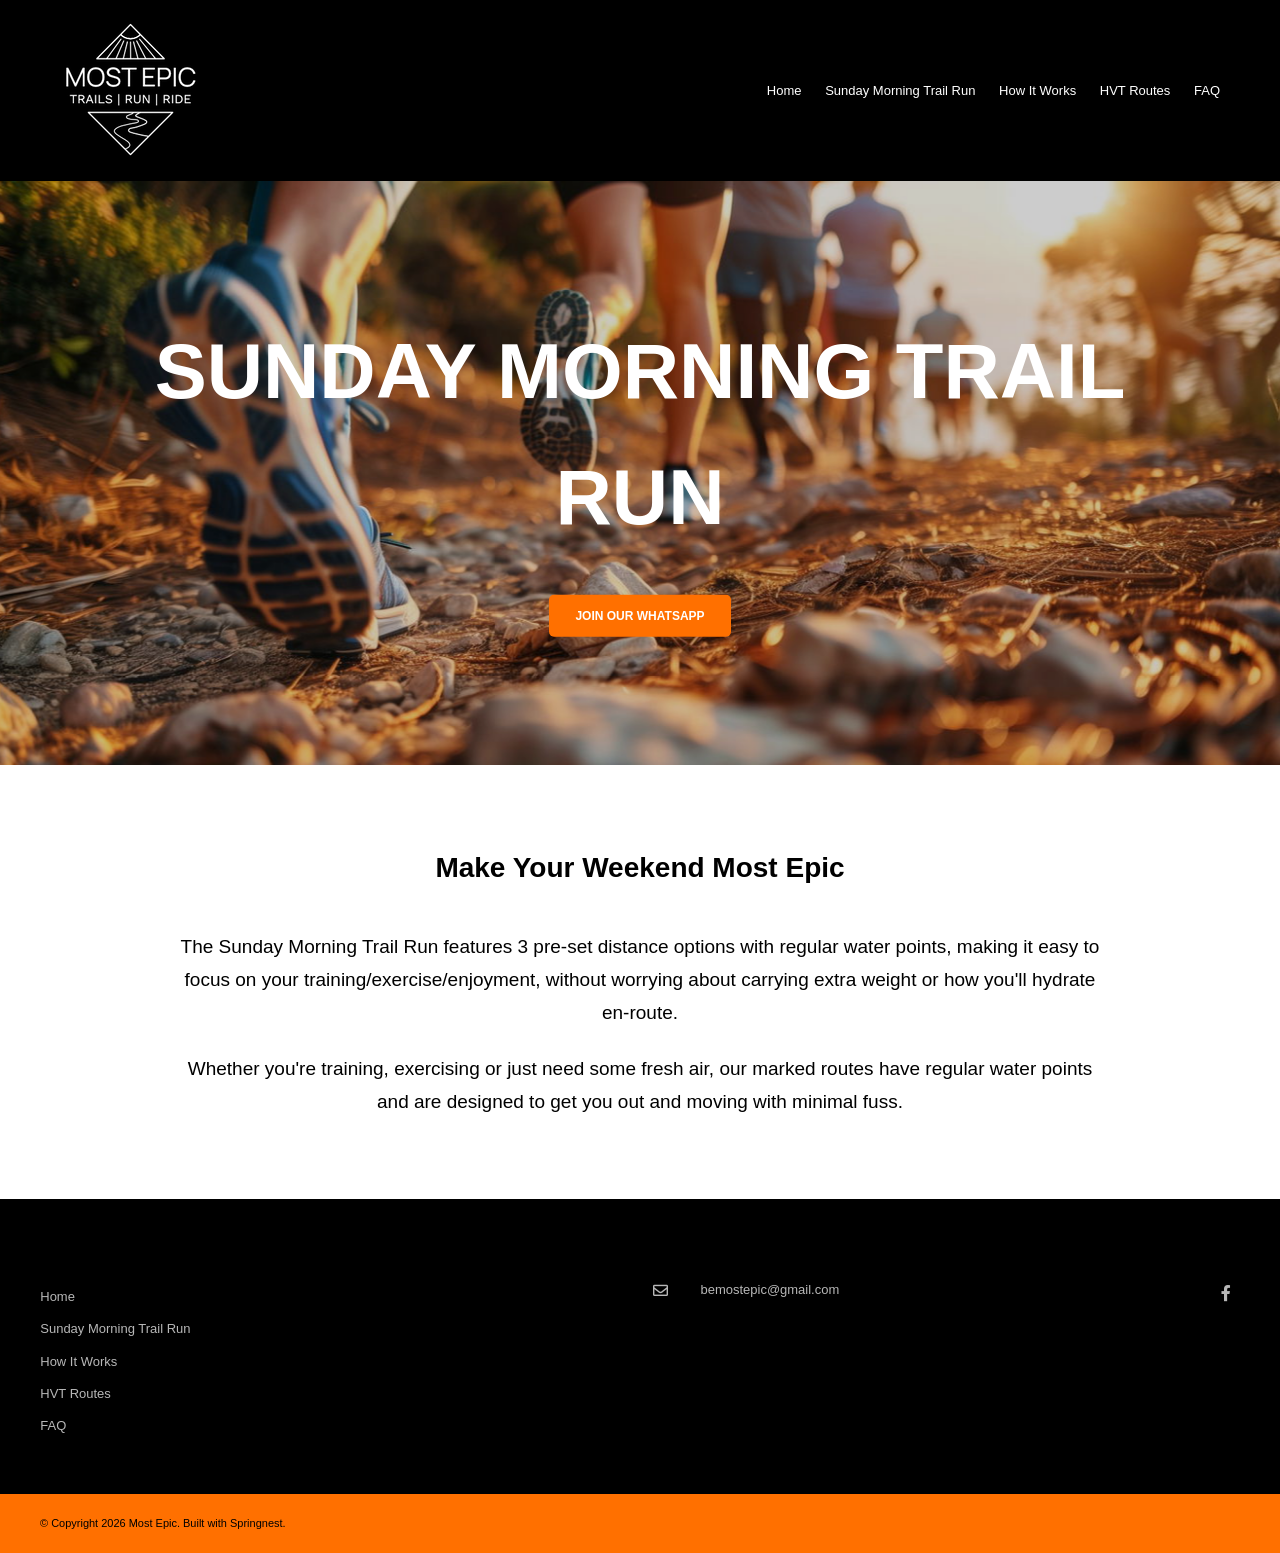
==== index.html @ 0f76d33a "Add files via upload" ====
<!DOCTYPE html>

<html class="no-js" lang="en">
<head>
<meta charset="utf-8"/>
<script>document.documentElement.className=document.documentElement.className.replace(/\bno-js\b/,'js');;</script>
<script>window.snQ=window.snQ||[];window.snReady=window.snReady||function(f){window.snQ.push(f);};(function(){var drained=false;function runOne(f){try{f(window.jQuery);}catch(e){if(window.console&&window.console.error){window.console.error(e);}}}
function drain(){if(drained||!window.jQuery){return;}
drained=true;window.snReady=runOne;var q=window.snQ;window.snQ=[];for(var i=0;i<q.length;i++){runOne(q[i]);}}
if(document.readyState==='loading'){document.addEventListener('DOMContentLoaded',drain);}else{drain();}
window.addEventListener('load',drain);})();;</script>
<link href="assets/mostepic.springnest.com/media/img/1kn/v3_logo_only_1000x1000761a430.png" rel="icon"/>
<style type="text/css">@font-face {font-family:'Montserrat';font-style:normal;font-weight:400;src:url(assets/mostepic.springnest.com/cf-fonts/s/montserrat/5.2.8/vietnamese/400/normal.woff2);unicode-range:U+0102-0103,U+0110-0111,U+0128-0129,U+0168-0169,U+01A0-01A1,U+01AF-01B0,U+0300-0301,U+0303-0304,U+0308-0309,U+0323,U+0329,U+1EA0-1EF9,U+20AB;font-display:swap;}@font-face {font-family:'Montserrat';font-style:normal;font-weight:400;src:url(assets/mostepic.springnest.com/cf-fonts/s/montserrat/5.2.8/latin/400/normal.woff2);unicode-range:U+0000-00FF,U+0131,U+0152-0153,U+02BB-02BC,U+02C6,U+02DA,U+02DC,U+0304,U+0308,U+0329,U+2000-206F,U+20AC,U+2122,U+2191,U+2193,U+2212,U+2215,U+FEFF,U+FFFD;font-display:swap;}@font-face {font-family:'Montserrat';font-style:normal;font-weight:400;src:url(assets/mostepic.springnest.com/cf-fonts/s/montserrat/5.2.8/cyrillic/400/normal.woff2);unicode-range:U+0301,U+0400-045F,U+0490-0491,U+04B0-04B1,U+2116;font-display:swap;}@font-face {font-family:'Montserrat';font-style:normal;font-weight:400;src:url(assets/mostepic.springnest.com/cf-fonts/s/montserrat/5.2.8/latin-ext/400/normal.woff2);unicode-range:U+0100-02BA,U+02BD-02C5,U+02C7-02CC,U+02CE-02D7,U+02DD-02FF,U+0304,U+0308,U+0329,U+1D00-1DBF,U+1E00-1E9F,U+1EF2-1EFF,U+2020,U+20A0-20AB,U+20AD-20C0,U+2113,U+2C60-2C7F,U+A720-A7FF;font-display:swap;}@font-face {font-family:'Montserrat';font-style:normal;font-weight:400;src:url(assets/mostepic.springnest.com/cf-fonts/s/montserrat/5.2.8/cyrillic-ext/400/normal.woff2);unicode-range:U+0460-052F,U+1C80-1C8A,U+20B4,U+2DE0-2DFF,U+A640-A69F,U+FE2E-FE2F;font-display:swap;}@font-face {font-family:'Oswald';font-style:normal;font-weight:700;src:url(assets/mostepic.springnest.com/cf-fonts/s/oswald/5.2.8/cyrillic/700/normal.woff2);unicode-range:U+0301,U+0400-045F,U+0490-0491,U+04B0-04B1,U+2116;font-display:swap;}@font-face {font-family:'Oswald';font-style:normal;font-weight:700;src:url(assets/mostepic.springnest.com/cf-fonts/s/oswald/5.2.8/latin-ext/700/normal.woff2);unicode-range:U+0100-02BA,U+02BD-02C5,U+02C7-02CC,U+02CE-02D7,U+02DD-02FF,U+0304,U+0308,U+0329,U+1D00-1DBF,U+1E00-1E9F,U+1EF2-1EFF,U+2020,U+20A0-20AB,U+20AD-20C0,U+2113,U+2C60-2C7F,U+A720-A7FF;font-display:swap;}@font-face {font-family:'Oswald';font-style:normal;font-weight:700;src:url(assets/mostepic.springnest.com/cf-fonts/s/oswald/5.2.8/cyrillic-ext/700/normal.woff2);unicode-range:U+0460-052F,U+1C80-1C8A,U+20B4,U+2DE0-2DFF,U+A640-A69F,U+FE2E-FE2F;font-display:swap;}@font-face {font-family:'Oswald';font-style:normal;font-weight:700;src:url(assets/mostepic.springnest.com/cf-fonts/s/oswald/5.2.8/latin/700/normal.woff2);unicode-range:U+0000-00FF,U+0131,U+0152-0153,U+02BB-02BC,U+02C6,U+02DA,U+02DC,U+0304,U+0308,U+0329,U+2000-206F,U+20AC,U+2122,U+2191,U+2193,U+2212,U+2215,U+FEFF,U+FFFD;font-display:swap;}@font-face {font-family:'Oswald';font-style:normal;font-weight:700;src:url(assets/mostepic.springnest.com/cf-fonts/s/oswald/5.2.8/vietnamese/700/normal.woff2);unicode-range:U+0102-0103,U+0110-0111,U+0128-0129,U+0168-0169,U+01A0-01A1,U+01AF-01B0,U+0300-0301,U+0303-0304,U+0308-0309,U+0323,U+0329,U+1EA0-1EF9,U+20AB;font-display:swap;}@font-face {font-family:'Roboto';font-style:normal;font-weight:700;src:url(assets/mostepic.springnest.com/cf-fonts/s/roboto/5.2.10/symbols/700/normal.woff2);unicode-range:U+0001-000C,U+000E-001F,U+007F-009F,U+20DD-20E0,U+20E2-20E4,U+2150-218F,U+2190,U+2192,U+2194-2199,U+21AF,U+21E6-21F0,U+21F3,U+2218-2219,U+2299,U+22C4-22C6,U+2300-243F,U+2440-244A,U+2460-24FF,U+25A0-27BF,U+2800-28FF,U+2921-2922,U+2981,U+29BF,U+29EB,U+2B00-2BFF,U+4DC0-4DFF,U+FFF9-FFFB,U+10140-1018E,U+10190-1019C,U+101A0,U+101D0-101FD,U+102E0-102FB,U+10E60-10E7E,U+1D2C0-1D2D3,U+1D2E0-1D37F,U+1F000-1F0FF,U+1F100-1F1AD,U+1F1E6-1F1FF,U+1F30D-1F30F,U+1F315,U+1F31C,U+1F31E,U+1F320-1F32C,U+1F336,U+1F378,U+1F37D,U+1F382,U+1F393-1F39F,U+1F3A7-1F3A8,U+1F3AC-1F3AF,U+1F3C2,U+1F3C4-1F3C6,U+1F3CA-1F3CE,U+1F3D4-1F3E0,U+1F3ED,U+1F3F1-1F3F3,U+1F3F5-1F3F7,U+1F408,U+1F415,U+1F41F,U+1F426,U+1F43F,U+1F441-1F442,U+1F444,U+1F446-1F449,U+1F44C-1F44E,U+1F453,U+1F46A,U+1F47D,U+1F4A3,U+1F4B0,U+1F4B3,U+1F4B9,U+1F4BB,U+1F4BF,U+1F4C8-1F4CB,U+1F4D6,U+1F4DA,U+1F4DF,U+1F4E3-1F4E6,U+1F4EA-1F4ED,U+1F4F7,U+1F4F9-1F4FB,U+1F4FD-1F4FE,U+1F503,U+1F507-1F50B,U+1F50D,U+1F512-1F513,U+1F53E-1F54A,U+1F54F-1F5FA,U+1F610,U+1F650-1F67F,U+1F687,U+1F68D,U+1F691,U+1F694,U+1F698,U+1F6AD,U+1F6B2,U+1F6B9-1F6BA,U+1F6BC,U+1F6C6-1F6CF,U+1F6D3-1F6D7,U+1F6E0-1F6EA,U+1F6F0-1F6F3,U+1F6F7-1F6FC,U+1F700-1F7FF,U+1F800-1F80B,U+1F810-1F847,U+1F850-1F859,U+1F860-1F887,U+1F890-1F8AD,U+1F8B0-1F8BB,U+1F8C0-1F8C1,U+1F900-1F90B,U+1F93B,U+1F946,U+1F984,U+1F996,U+1F9E9,U+1FA00-1FA6F,U+1FA70-1FA7C,U+1FA80-1FA89,U+1FA8F-1FAC6,U+1FACE-1FADC,U+1FADF-1FAE9,U+1FAF0-1FAF8,U+1FB00-1FBFF;font-display:swap;}@font-face {font-family:'Roboto';font-style:normal;font-weight:700;src:url(assets/mostepic.springnest.com/cf-fonts/s/roboto/5.2.10/math/700/normal.woff2);unicode-range:U+0302-0303,U+0305,U+0307-0308,U+0310,U+0312,U+0315,U+031A,U+0326-0327,U+032C,U+032F-0330,U+0332-0333,U+0338,U+033A,U+0346,U+034D,U+0391-03A1,U+03A3-03A9,U+03B1-03C9,U+03D1,U+03D5-03D6,U+03F0-03F1,U+03F4-03F5,U+2016-2017,U+2034-2038,U+203C,U+2040,U+2043,U+2047,U+2050,U+2057,U+205F,U+2070-2071,U+2074-208E,U+2090-209C,U+20D0-20DC,U+20E1,U+20E5-20EF,U+2100-2112,U+2114-2115,U+2117-2121,U+2123-214F,U+2190,U+2192,U+2194-21AE,U+21B0-21E5,U+21F1-21F2,U+21F4-2211,U+2213-2214,U+2216-22FF,U+2308-230B,U+2310,U+2319,U+231C-2321,U+2336-237A,U+237C,U+2395,U+239B-23B7,U+23D0,U+23DC-23E1,U+2474-2475,U+25AF,U+25B3,U+25B7,U+25BD,U+25C1,U+25CA,U+25CC,U+25FB,U+266D-266F,U+27C0-27FF,U+2900-2AFF,U+2B0E-2B11,U+2B30-2B4C,U+2BFE,U+3030,U+FF5B,U+FF5D,U+1D400-1D7FF,U+1EE00-1EEFF;font-display:swap;}@font-face {font-family:'Roboto';font-style:normal;font-weight:700;src:url(assets/mostepic.springnest.com/cf-fonts/s/roboto/5.2.10/cyrillic-ext/700/normal.woff2);unicode-range:U+0460-052F,U+1C80-1C8A,U+20B4,U+2DE0-2DFF,U+A640-A69F,U+FE2E-FE2F;font-display:swap;}@font-face {font-family:'Roboto';font-style:normal;font-weight:700;src:url(assets/mostepic.springnest.com/cf-fonts/s/roboto/5.2.10/latin/700/normal.woff2);unicode-range:U+0000-00FF,U+0131,U+0152-0153,U+02BB-02BC,U+02C6,U+02DA,U+02DC,U+0304,U+0308,U+0329,U+2000-206F,U+20AC,U+2122,U+2191,U+2193,U+2212,U+2215,U+FEFF,U+FFFD;font-display:swap;}@font-face {font-family:'Roboto';font-style:normal;font-weight:700;src:url(assets/mostepic.springnest.com/cf-fonts/s/roboto/5.2.10/cyrillic/700/normal.woff2);unicode-range:U+0301,U+0400-045F,U+0490-0491,U+04B0-04B1,U+2116;font-display:swap;}@font-face {font-family:'Roboto';font-style:normal;font-weight:700;src:url(assets/mostepic.springnest.com/cf-fonts/s/roboto/5.2.10/greek/700/normal.woff2);unicode-range:U+0370-0377,U+037A-037F,U+0384-038A,U+038C,U+038E-03A1,U+03A3-03FF;font-display:swap;}@font-face {font-family:'Roboto';font-style:normal;font-weight:700;src:url(assets/mostepic.springnest.com/cf-fonts/s/roboto/5.2.10/greek-ext/700/normal.woff2);unicode-range:U+1F00-1FFF;font-display:swap;}@font-face {font-family:'Roboto';font-style:normal;font-weight:700;src:url(assets/mostepic.springnest.com/cf-fonts/s/roboto/5.2.10/latin-ext/700/normal.woff2);unicode-range:U+0100-02BA,U+02BD-02C5,U+02C7-02CC,U+02CE-02D7,U+02DD-02FF,U+0304,U+0308,U+0329,U+1D00-1DBF,U+1E00-1E9F,U+1EF2-1EFF,U+2020,U+20A0-20AB,U+20AD-20C0,U+2113,U+2C60-2C7F,U+A720-A7FF;font-display:swap;}@font-face {font-family:'Roboto';font-style:normal;font-weight:700;src:url(assets/mostepic.springnest.com/cf-fonts/s/roboto/5.2.10/vietnamese/700/normal.woff2);unicode-range:U+0102-0103,U+0110-0111,U+0128-0129,U+0168-0169,U+01A0-01A1,U+01AF-01B0,U+0300-0301,U+0303-0304,U+0308-0309,U+0323,U+0329,U+1EA0-1EF9,U+20AB;font-display:swap;}@font-face {font-family:'Roboto';font-style:normal;font-weight:400;src:url(assets/mostepic.springnest.com/cf-fonts/s/roboto/5.2.10/vietnamese/400/normal.woff2);unicode-range:U+0102-0103,U+0110-0111,U+0128-0129,U+0168-0169,U+01A0-01A1,U+01AF-01B0,U+0300-0301,U+0303-0304,U+0308-0309,U+0323,U+0329,U+1EA0-1EF9,U+20AB;font-display:swap;}@font-face {font-family:'Roboto';font-style:normal;font-weight:400;src:url(assets/mostepic.springnest.com/cf-fonts/s/roboto/5.2.10/cyrillic/400/normal.woff2);unicode-range:U+0301,U+0400-045F,U+0490-0491,U+04B0-04B1,U+2116;font-display:swap;}@font-face {font-family:'Roboto';font-style:normal;font-weight:400;src:url(assets/mostepic.springnest.com/cf-fonts/s/roboto/5.2.10/latin/400/normal.woff2);unicode-range:U+0000-00FF,U+0131,U+0152-0153,U+02BB-02BC,U+02C6,U+02DA,U+02DC,U+0304,U+0308,U+0329,U+2000-206F,U+20AC,U+2122,U+2191,U+2193,U+2212,U+2215,U+FEFF,U+FFFD;font-display:swap;}@font-face {font-family:'Roboto';font-style:normal;font-weight:400;src:url(assets/mostepic.springnest.com/cf-fonts/s/roboto/5.2.10/greek/400/normal.woff2);unicode-range:U+0370-0377,U+037A-037F,U+0384-038A,U+038C,U+038E-03A1,U+03A3-03FF;font-display:swap;}@font-face {font-family:'Roboto';font-style:normal;font-weight:400;src:url(assets/mostepic.springnest.com/cf-fonts/s/roboto/5.2.10/cyrillic-ext/400/normal.woff2);unicode-range:U+0460-052F,U+1C80-1C8A,U+20B4,U+2DE0-2DFF,U+A640-A69F,U+FE2E-FE2F;font-display:swap;}@font-face {font-family:'Roboto';font-style:normal;font-weight:400;src:url(assets/mostepic.springnest.com/cf-fonts/s/roboto/5.2.10/math/400/normal.woff2);unicode-range:U+0302-0303,U+0305,U+0307-0308,U+0310,U+0312,U+0315,U+031A,U+0326-0327,U+032C,U+032F-0330,U+0332-0333,U+0338,U+033A,U+0346,U+034D,U+0391-03A1,U+03A3-03A9,U+03B1-03C9,U+03D1,U+03D5-03D6,U+03F0-03F1,U+03F4-03F5,U+2016-2017,U+2034-2038,U+203C,U+2040,U+2043,U+2047,U+2050,U+2057,U+205F,U+2070-2071,U+2074-208E,U+2090-209C,U+20D0-20DC,U+20E1,U+20E5-20EF,U+2100-2112,U+2114-2115,U+2117-2121,U+2123-214F,U+2190,U+2192,U+2194-21AE,U+21B0-21E5,U+21F1-21F2,U+21F4-2211,U+2213-2214,U+2216-22FF,U+2308-230B,U+2310,U+2319,U+231C-2321,U+2336-237A,U+237C,U+2395,U+239B-23B7,U+23D0,U+23DC-23E1,U+2474-2475,U+25AF,U+25B3,U+25B7,U+25BD,U+25C1,U+25CA,U+25CC,U+25FB,U+266D-266F,U+27C0-27FF,U+2900-2AFF,U+2B0E-2B11,U+2B30-2B4C,U+2BFE,U+3030,U+FF5B,U+FF5D,U+1D400-1D7FF,U+1EE00-1EEFF;font-display:swap;}@font-face {font-family:'Roboto';font-style:normal;font-weight:400;src:url(assets/mostepic.springnest.com/cf-fonts/s/roboto/5.2.10/greek-ext/400/normal.woff2);unicode-range:U+1F00-1FFF;font-display:swap;}@font-face {font-family:'Roboto';font-style:normal;font-weight:400;src:url(assets/mostepic.springnest.com/cf-fonts/s/roboto/5.2.10/symbols/400/normal.woff2);unicode-range:U+0001-000C,U+000E-001F,U+007F-009F,U+20DD-20E0,U+20E2-20E4,U+2150-218F,U+2190,U+2192,U+2194-2199,U+21AF,U+21E6-21F0,U+21F3,U+2218-2219,U+2299,U+22C4-22C6,U+2300-243F,U+2440-244A,U+2460-24FF,U+25A0-27BF,U+2800-28FF,U+2921-2922,U+2981,U+29BF,U+29EB,U+2B00-2BFF,U+4DC0-4DFF,U+FFF9-FFFB,U+10140-1018E,U+10190-1019C,U+101A0,U+101D0-101FD,U+102E0-102FB,U+10E60-10E7E,U+1D2C0-1D2D3,U+1D2E0-1D37F,U+1F000-1F0FF,U+1F100-1F1AD,U+1F1E6-1F1FF,U+1F30D-1F30F,U+1F315,U+1F31C,U+1F31E,U+1F320-1F32C,U+1F336,U+1F378,U+1F37D,U+1F382,U+1F393-1F39F,U+1F3A7-1F3A8,U+1F3AC-1F3AF,U+1F3C2,U+1F3C4-1F3C6,U+1F3CA-1F3CE,U+1F3D4-1F3E0,U+1F3ED,U+1F3F1-1F3F3,U+1F3F5-1F3F7,U+1F408,U+1F415,U+1F41F,U+1F426,U+1F43F,U+1F441-1F442,U+1F444,U+1F446-1F449,U+1F44C-1F44E,U+1F453,U+1F46A,U+1F47D,U+1F4A3,U+1F4B0,U+1F4B3,U+1F4B9,U+1F4BB,U+1F4BF,U+1F4C8-1F4CB,U+1F4D6,U+1F4DA,U+1F4DF,U+1F4E3-1F4E6,U+1F4EA-1F4ED,U+1F4F7,U+1F4F9-1F4FB,U+1F4FD-1F4FE,U+1F503,U+1F507-1F50B,U+1F50D,U+1F512-1F513,U+1F53E-1F54A,U+1F54F-1F5FA,U+1F610,U+1F650-1F67F,U+1F687,U+1F68D,U+1F691,U+1F694,U+1F698,U+1F6AD,U+1F6B2,U+1F6B9-1F6BA,U+1F6BC,U+1F6C6-1F6CF,U+1F6D3-1F6D7,U+1F6E0-1F6EA,U+1F6F0-1F6F3,U+1F6F7-1F6FC,U+1F700-1F7FF,U+1F800-1F80B,U+1F810-1F847,U+1F850-1F859,U+1F860-1F887,U+1F890-1F8AD,U+1F8B0-1F8BB,U+1F8C0-1F8C1,U+1F900-1F90B,U+1F93B,U+1F946,U+1F984,U+1F996,U+1F9E9,U+1FA00-1FA6F,U+1FA70-1FA7C,U+1FA80-1FA89,U+1FA8F-1FAC6,U+1FACE-1FADC,U+1FADF-1FAE9,U+1FAF0-1FAF8,U+1FB00-1FBFF;font-display:swap;}@font-face {font-family:'Roboto';font-style:normal;font-weight:400;src:url(assets/mostepic.springnest.com/cf-fonts/s/roboto/5.2.10/latin-ext/400/normal.woff2);unicode-range:U+0100-02BA,U+02BD-02C5,U+02C7-02CC,U+02CE-02D7,U+02DD-02FF,U+0304,U+0308,U+0329,U+1D00-1DBF,U+1E00-1E9F,U+1EF2-1EFF,U+2020,U+20A0-20AB,U+20AD-20C0,U+2113,U+2C60-2C7F,U+A720-A7FF;font-display:swap;}@font-face {font-family:'Roboto';font-style:normal;font-weight:500;src:url(assets/mostepic.springnest.com/cf-fonts/s/roboto/5.2.10/vietnamese/500/normal.woff2);unicode-range:U+0102-0103,U+0110-0111,U+0128-0129,U+0168-0169,U+01A0-01A1,U+01AF-01B0,U+0300-0301,U+0303-0304,U+0308-0309,U+0323,U+0329,U+1EA0-1EF9,U+20AB;font-display:swap;}@font-face {font-family:'Roboto';font-style:normal;font-weight:500;src:url(assets/mostepic.springnest.com/cf-fonts/s/roboto/5.2.10/cyrillic/500/normal.woff2);unicode-range:U+0301,U+0400-045F,U+0490-0491,U+04B0-04B1,U+2116;font-display:swap;}@font-face {font-family:'Roboto';font-style:normal;font-weight:500;src:url(assets/mostepic.springnest.com/cf-fonts/s/roboto/5.2.10/math/500/normal.woff2);unicode-range:U+0302-0303,U+0305,U+0307-0308,U+0310,U+0312,U+0315,U+031A,U+0326-0327,U+032C,U+032F-0330,U+0332-0333,U+0338,U+033A,U+0346,U+034D,U+0391-03A1,U+03A3-03A9,U+03B1-03C9,U+03D1,U+03D5-03D6,U+03F0-03F1,U+03F4-03F5,U+2016-2017,U+2034-2038,U+203C,U+2040,U+2043,U+2047,U+2050,U+2057,U+205F,U+2070-2071,U+2074-208E,U+2090-209C,U+20D0-20DC,U+20E1,U+20E5-20EF,U+2100-2112,U+2114-2115,U+2117-2121,U+2123-214F,U+2190,U+2192,U+2194-21AE,U+21B0-21E5,U+21F1-21F2,U+21F4-2211,U+2213-2214,U+2216-22FF,U+2308-230B,U+2310,U+2319,U+231C-2321,U+2336-237A,U+237C,U+2395,U+239B-23B7,U+23D0,U+23DC-23E1,U+2474-2475,U+25AF,U+25B3,U+25B7,U+25BD,U+25C1,U+25CA,U+25CC,U+25FB,U+266D-266F,U+27C0-27FF,U+2900-2AFF,U+2B0E-2B11,U+2B30-2B4C,U+2BFE,U+3030,U+FF5B,U+FF5D,U+1D400-1D7FF,U+1EE00-1EEFF;font-display:swap;}@font-face {font-family:'Roboto';font-style:normal;font-weight:500;src:url(assets/mostepic.springnest.com/cf-fonts/s/roboto/5.2.10/greek/500/normal.woff2);unicode-range:U+0370-0377,U+037A-037F,U+0384-038A,U+038C,U+038E-03A1,U+03A3-03FF;font-display:swap;}@font-face {font-family:'Roboto';font-style:normal;font-weight:500;src:url(assets/mostepic.springnest.com/cf-fonts/s/roboto/5.2.10/latin/500/normal.woff2);unicode-range:U+0000-00FF,U+0131,U+0152-0153,U+02BB-02BC,U+02C6,U+02DA,U+02DC,U+0304,U+0308,U+0329,U+2000-206F,U+20AC,U+2122,U+2191,U+2193,U+2212,U+2215,U+FEFF,U+FFFD;font-display:swap;}@font-face {font-family:'Roboto';font-style:normal;font-weight:500;src:url(assets/mostepic.springnest.com/cf-fonts/s/roboto/5.2.10/cyrillic-ext/500/normal.woff2);unicode-range:U+0460-052F,U+1C80-1C8A,U+20B4,U+2DE0-2DFF,U+A640-A69F,U+FE2E-FE2F;font-display:swap;}@font-face {font-family:'Roboto';font-style:normal;font-weight:500;src:url(assets/mostepic.springnest.com/cf-fonts/s/roboto/5.2.10/greek-ext/500/normal.woff2);unicode-range:U+1F00-1FFF;font-display:swap;}@font-face {font-family:'Roboto';font-style:normal;font-weight:500;src:url(assets/mostepic.springnest.com/cf-fonts/s/roboto/5.2.10/symbols/500/normal.woff2);unicode-range:U+0001-000C,U+000E-001F,U+007F-009F,U+20DD-20E0,U+20E2-20E4,U+2150-218F,U+2190,U+2192,U+2194-2199,U+21AF,U+21E6-21F0,U+21F3,U+2218-2219,U+2299,U+22C4-22C6,U+2300-243F,U+2440-244A,U+2460-24FF,U+25A0-27BF,U+2800-28FF,U+2921-2922,U+2981,U+29BF,U+29EB,U+2B00-2BFF,U+4DC0-4DFF,U+FFF9-FFFB,U+10140-1018E,U+10190-1019C,U+101A0,U+101D0-101FD,U+102E0-102FB,U+10E60-10E7E,U+1D2C0-1D2D3,U+1D2E0-1D37F,U+1F000-1F0FF,U+1F100-1F1AD,U+1F1E6-1F1FF,U+1F30D-1F30F,U+1F315,U+1F31C,U+1F31E,U+1F320-1F32C,U+1F336,U+1F378,U+1F37D,U+1F382,U+1F393-1F39F,U+1F3A7-1F3A8,U+1F3AC-1F3AF,U+1F3C2,U+1F3C4-1F3C6,U+1F3CA-1F3CE,U+1F3D4-1F3E0,U+1F3ED,U+1F3F1-1F3F3,U+1F3F5-1F3F7,U+1F408,U+1F415,U+1F41F,U+1F426,U+1F43F,U+1F441-1F442,U+1F444,U+1F446-1F449,U+1F44C-1F44E,U+1F453,U+1F46A,U+1F47D,U+1F4A3,U+1F4B0,U+1F4B3,U+1F4B9,U+1F4BB,U+1F4BF,U+1F4C8-1F4CB,U+1F4D6,U+1F4DA,U+1F4DF,U+1F4E3-1F4E6,U+1F4EA-1F4ED,U+1F4F7,U+1F4F9-1F4FB,U+1F4FD-1F4FE,U+1F503,U+1F507-1F50B,U+1F50D,U+1F512-1F513,U+1F53E-1F54A,U+1F54F-1F5FA,U+1F610,U+1F650-1F67F,U+1F687,U+1F68D,U+1F691,U+1F694,U+1F698,U+1F6AD,U+1F6B2,U+1F6B9-1F6BA,U+1F6BC,U+1F6C6-1F6CF,U+1F6D3-1F6D7,U+1F6E0-1F6EA,U+1F6F0-1F6F3,U+1F6F7-1F6FC,U+1F700-1F7FF,U+1F800-1F80B,U+1F810-1F847,U+1F850-1F859,U+1F860-1F887,U+1F890-1F8AD,U+1F8B0-1F8BB,U+1F8C0-1F8C1,U+1F900-1F90B,U+1F93B,U+1F946,U+1F984,U+1F996,U+1F9E9,U+1FA00-1FA6F,U+1FA70-1FA7C,U+1FA80-1FA89,U+1FA8F-1FAC6,U+1FACE-1FADC,U+1FADF-1FAE9,U+1FAF0-1FAF8,U+1FB00-1FBFF;font-display:swap;}@font-face {font-family:'Roboto';font-style:normal;font-weight:500;src:url(assets/mostepic.springnest.com/cf-fonts/s/roboto/5.2.10/latin-ext/500/normal.woff2);unicode-range:U+0100-02BA,U+02BD-02C5,U+02C7-02CC,U+02CE-02D7,U+02DD-02FF,U+0304,U+0308,U+0329,U+1D00-1DBF,U+1E00-1E9F,U+1EF2-1EFF,U+2020,U+20A0-20AB,U+20AD-20C0,U+2113,U+2C60-2C7F,U+A720-A7FF;font-display:swap;}@font-face {font-family:'Roboto';font-style:normal;font-weight:400;src:url(assets/mostepic.springnest.com/cf-fonts/s/roboto/5.2.10/cyrillic/400/normal.woff2);unicode-range:U+0301,U+0400-045F,U+0490-0491,U+04B0-04B1,U+2116;font-display:swap;}@font-face {font-family:'Roboto';font-style:normal;font-weight:400;src:url(assets/mostepic.springnest.com/cf-fonts/s/roboto/5.2.10/symbols/400/normal.woff2);unicode-range:U+0001-000C,U+000E-001F,U+007F-009F,U+20DD-20E0,U+20E2-20E4,U+2150-218F,U+2190,U+2192,U+2194-2199,U+21AF,U+21E6-21F0,U+21F3,U+2218-2219,U+2299,U+22C4-22C6,U+2300-243F,U+2440-244A,U+2460-24FF,U+25A0-27BF,U+2800-28FF,U+2921-2922,U+2981,U+29BF,U+29EB,U+2B00-2BFF,U+4DC0-4DFF,U+FFF9-FFFB,U+10140-1018E,U+10190-1019C,U+101A0,U+101D0-101FD,U+102E0-102FB,U+10E60-10E7E,U+1D2C0-1D2D3,U+1D2E0-1D37F,U+1F000-1F0FF,U+1F100-1F1AD,U+1F1E6-1F1FF,U+1F30D-1F30F,U+1F315,U+1F31C,U+1F31E,U+1F320-1F32C,U+1F336,U+1F378,U+1F37D,U+1F382,U+1F393-1F39F,U+1F3A7-1F3A8,U+1F3AC-1F3AF,U+1F3C2,U+1F3C4-1F3C6,U+1F3CA-1F3CE,U+1F3D4-1F3E0,U+1F3ED,U+1F3F1-1F3F3,U+1F3F5-1F3F7,U+1F408,U+1F415,U+1F41F,U+1F426,U+1F43F,U+1F441-1F442,U+1F444,U+1F446-1F449,U+1F44C-1F44E,U+1F453,U+1F46A,U+1F47D,U+1F4A3,U+1F4B0,U+1F4B3,U+1F4B9,U+1F4BB,U+1F4BF,U+1F4C8-1F4CB,U+1F4D6,U+1F4DA,U+1F4DF,U+1F4E3-1F4E6,U+1F4EA-1F4ED,U+1F4F7,U+1F4F9-1F4FB,U+1F4FD-1F4FE,U+1F503,U+1F507-1F50B,U+1F50D,U+1F512-1F513,U+1F53E-1F54A,U+1F54F-1F5FA,U+1F610,U+1F650-1F67F,U+1F687,U+1F68D,U+1F691,U+1F694,U+1F698,U+1F6AD,U+1F6B2,U+1F6B9-1F6BA,U+1F6BC,U+1F6C6-1F6CF,U+1F6D3-1F6D7,U+1F6E0-1F6EA,U+1F6F0-1F6F3,U+1F6F7-1F6FC,U+1F700-1F7FF,U+1F800-1F80B,U+1F810-1F847,U+1F850-1F859,U+1F860-1F887,U+1F890-1F8AD,U+1F8B0-1F8BB,U+1F8C0-1F8C1,U+1F900-1F90B,U+1F93B,U+1F946,U+1F984,U+1F996,U+1F9E9,U+1FA00-1FA6F,U+1FA70-1FA7C,U+1FA80-1FA89,U+1FA8F-1FAC6,U+1FACE-1FADC,U+1FADF-1FAE9,U+1FAF0-1FAF8,U+1FB00-1FBFF;font-display:swap;}@font-face {font-family:'Roboto';font-style:normal;font-weight:400;src:url(assets/mostepic.springnest.com/cf-fonts/s/roboto/5.2.10/cyrillic-ext/400/normal.woff2);unicode-range:U+0460-052F,U+1C80-1C8A,U+20B4,U+2DE0-2DFF,U+A640-A69F,U+FE2E-FE2F;font-display:swap;}@font-face {font-family:'Roboto';font-style:normal;font-weight:400;src:url(assets/mostepic.springnest.com/cf-fonts/s/roboto/5.2.10/greek/400/normal.woff2);unicode-range:U+0370-0377,U+037A-037F,U+0384-038A,U+038C,U+038E-03A1,U+03A3-03FF;font-display:swap;}@font-face {font-family:'Roboto';font-style:normal;font-weight:400;src:url(assets/mostepic.springnest.com/cf-fonts/s/roboto/5.2.10/greek-ext/400/normal.woff2);unicode-range:U+1F00-1FFF;font-display:swap;}@font-face {font-family:'Roboto';font-style:normal;font-weight:400;src:url(assets/mostepic.springnest.com/cf-fonts/s/roboto/5.2.10/vietnamese/400/normal.woff2);unicode-range:U+0102-0103,U+0110-0111,U+0128-0129,U+0168-0169,U+01A0-01A1,U+01AF-01B0,U+0300-0301,U+0303-0304,U+0308-0309,U+0323,U+0329,U+1EA0-1EF9,U+20AB;font-display:swap;}@font-face {font-family:'Roboto';font-style:normal;font-weight:400;src:url(assets/mostepic.springnest.com/cf-fonts/s/roboto/5.2.10/math/400/normal.woff2);unicode-range:U+0302-0303,U+0305,U+0307-0308,U+0310,U+0312,U+0315,U+031A,U+0326-0327,U+032C,U+032F-0330,U+0332-0333,U+0338,U+033A,U+0346,U+034D,U+0391-03A1,U+03A3-03A9,U+03B1-03C9,U+03D1,U+03D5-03D6,U+03F0-03F1,U+03F4-03F5,U+2016-2017,U+2034-2038,U+203C,U+2040,U+2043,U+2047,U+2050,U+2057,U+205F,U+2070-2071,U+2074-208E,U+2090-209C,U+20D0-20DC,U+20E1,U+20E5-20EF,U+2100-2112,U+2114-2115,U+2117-2121,U+2123-214F,U+2190,U+2192,U+2194-21AE,U+21B0-21E5,U+21F1-21F2,U+21F4-2211,U+2213-2214,U+2216-22FF,U+2308-230B,U+2310,U+2319,U+231C-2321,U+2336-237A,U+237C,U+2395,U+239B-23B7,U+23D0,U+23DC-23E1,U+2474-2475,U+25AF,U+25B3,U+25B7,U+25BD,U+25C1,U+25CA,U+25CC,U+25FB,U+266D-266F,U+27C0-27FF,U+2900-2AFF,U+2B0E-2B11,U+2B30-2B4C,U+2BFE,U+3030,U+FF5B,U+FF5D,U+1D400-1D7FF,U+1EE00-1EEFF;font-display:swap;}@font-face {font-family:'Roboto';font-style:normal;font-weight:400;src:url(assets/mostepic.springnest.com/cf-fonts/s/roboto/5.2.10/latin/400/normal.woff2);unicode-range:U+0000-00FF,U+0131,U+0152-0153,U+02BB-02BC,U+02C6,U+02DA,U+02DC,U+0304,U+0308,U+0329,U+2000-206F,U+20AC,U+2122,U+2191,U+2193,U+2212,U+2215,U+FEFF,U+FFFD;font-display:swap;}@font-face {font-family:'Roboto';font-style:normal;font-weight:400;src:url(assets/mostepic.springnest.com/cf-fonts/s/roboto/5.2.10/latin-ext/400/normal.woff2);unicode-range:U+0100-02BA,U+02BD-02C5,U+02C7-02CC,U+02CE-02D7,U+02DD-02FF,U+0304,U+0308,U+0329,U+1D00-1DBF,U+1E00-1E9F,U+1EF2-1EFF,U+2020,U+20A0-20AB,U+20AD-20C0,U+2113,U+2C60-2C7F,U+A720-A7FF;font-display:swap;}@font-face {font-family:'Roboto';font-style:italic;font-weight:400;src:url(assets/mostepic.springnest.com/cf-fonts/s/roboto/5.2.10/cyrillic/400/italic.woff2);unicode-range:U+0301,U+0400-045F,U+0490-0491,U+04B0-04B1,U+2116;font-display:swap;}@font-face {font-family:'Roboto';font-style:italic;font-weight:400;src:url(assets/mostepic.springnest.com/cf-fonts/s/roboto/5.2.10/symbols/400/italic.woff2);unicode-range:U+0001-000C,U+000E-001F,U+007F-009F,U+20DD-20E0,U+20E2-20E4,U+2150-218F,U+2190,U+2192,U+2194-2199,U+21AF,U+21E6-21F0,U+21F3,U+2218-2219,U+2299,U+22C4-22C6,U+2300-243F,U+2440-244A,U+2460-24FF,U+25A0-27BF,U+2800-28FF,U+2921-2922,U+2981,U+29BF,U+29EB,U+2B00-2BFF,U+4DC0-4DFF,U+FFF9-FFFB,U+10140-1018E,U+10190-1019C,U+101A0,U+101D0-101FD,U+102E0-102FB,U+10E60-10E7E,U+1D2C0-1D2D3,U+1D2E0-1D37F,U+1F000-1F0FF,U+1F100-1F1AD,U+1F1E6-1F1FF,U+1F30D-1F30F,U+1F315,U+1F31C,U+1F31E,U+1F320-1F32C,U+1F336,U+1F378,U+1F37D,U+1F382,U+1F393-1F39F,U+1F3A7-1F3A8,U+1F3AC-1F3AF,U+1F3C2,U+1F3C4-1F3C6,U+1F3CA-1F3CE,U+1F3D4-1F3E0,U+1F3ED,U+1F3F1-1F3F3,U+1F3F5-1F3F7,U+1F408,U+1F415,U+1F41F,U+1F426,U+1F43F,U+1F441-1F442,U+1F444,U+1F446-1F449,U+1F44C-1F44E,U+1F453,U+1F46A,U+1F47D,U+1F4A3,U+1F4B0,U+1F4B3,U+1F4B9,U+1F4BB,U+1F4BF,U+1F4C8-1F4CB,U+1F4D6,U+1F4DA,U+1F4DF,U+1F4E3-1F4E6,U+1F4EA-1F4ED,U+1F4F7,U+1F4F9-1F4FB,U+1F4FD-1F4FE,U+1F503,U+1F507-1F50B,U+1F50D,U+1F512-1F513,U+1F53E-1F54A,U+1F54F-1F5FA,U+1F610,U+1F650-1F67F,U+1F687,U+1F68D,U+1F691,U+1F694,U+1F698,U+1F6AD,U+1F6B2,U+1F6B9-1F6BA,U+1F6BC,U+1F6C6-1F6CF,U+1F6D3-1F6D7,U+1F6E0-1F6EA,U+1F6F0-1F6F3,U+1F6F7-1F6FC,U+1F700-1F7FF,U+1F800-1F80B,U+1F810-1F847,U+1F850-1F859,U+1F860-1F887,U+1F890-1F8AD,U+1F8B0-1F8BB,U+1F8C0-1F8C1,U+1F900-1F90B,U+1F93B,U+1F946,U+1F984,U+1F996,U+1F9E9,U+1FA00-1FA6F,U+1FA70-1FA7C,U+1FA80-1FA89,U+1FA8F-1FAC6,U+1FACE-1FADC,U+1FADF-1FAE9,U+1FAF0-1FAF8,U+1FB00-1FBFF;font-display:swap;}@font-face {font-family:'Roboto';font-style:italic;font-weight:400;src:url(assets/mostepic.springnest.com/cf-fonts/s/roboto/5.2.10/greek/400/italic.woff2);unicode-range:U+0370-0377,U+037A-037F,U+0384-038A,U+038C,U+038E-03A1,U+03A3-03FF;font-display:swap;}@font-face {font-family:'Roboto';font-style:italic;font-weight:400;src:url(assets/mostepic.springnest.com/cf-fonts/s/roboto/5.2.10/latin-ext/400/italic.woff2);unicode-range:U+0100-02BA,U+02BD-02C5,U+02C7-02CC,U+02CE-02D7,U+02DD-02FF,U+0304,U+0308,U+0329,U+1D00-1DBF,U+1E00-1E9F,U+1EF2-1EFF,U+2020,U+20A0-20AB,U+20AD-20C0,U+2113,U+2C60-2C7F,U+A720-A7FF;font-display:swap;}@font-face {font-family:'Roboto';font-style:italic;font-weight:400;src:url(assets/mostepic.springnest.com/cf-fonts/s/roboto/5.2.10/cyrillic-ext/400/italic.woff2);unicode-range:U+0460-052F,U+1C80-1C8A,U+20B4,U+2DE0-2DFF,U+A640-A69F,U+FE2E-FE2F;font-display:swap;}@font-face {font-family:'Roboto';font-style:italic;font-weight:400;src:url(assets/mostepic.springnest.com/cf-fonts/s/roboto/5.2.10/greek-ext/400/italic.woff2);unicode-range:U+1F00-1FFF;font-display:swap;}@font-face {font-family:'Roboto';font-style:italic;font-weight:400;src:url(assets/mostepic.springnest.com/cf-fonts/s/roboto/5.2.10/latin/400/italic.woff2);unicode-range:U+0000-00FF,U+0131,U+0152-0153,U+02BB-02BC,U+02C6,U+02DA,U+02DC,U+0304,U+0308,U+0329,U+2000-206F,U+20AC,U+2122,U+2191,U+2193,U+2212,U+2215,U+FEFF,U+FFFD;font-display:swap;}@font-face {font-family:'Roboto';font-style:italic;font-weight:400;src:url(assets/mostepic.springnest.com/cf-fonts/s/roboto/5.2.10/math/400/italic.woff2);unicode-range:U+0302-0303,U+0305,U+0307-0308,U+0310,U+0312,U+0315,U+031A,U+0326-0327,U+032C,U+032F-0330,U+0332-0333,U+0338,U+033A,U+0346,U+034D,U+0391-03A1,U+03A3-03A9,U+03B1-03C9,U+03D1,U+03D5-03D6,U+03F0-03F1,U+03F4-03F5,U+2016-2017,U+2034-2038,U+203C,U+2040,U+2043,U+2047,U+2050,U+2057,U+205F,U+2070-2071,U+2074-208E,U+2090-209C,U+20D0-20DC,U+20E1,U+20E5-20EF,U+2100-2112,U+2114-2115,U+2117-2121,U+2123-214F,U+2190,U+2192,U+2194-21AE,U+21B0-21E5,U+21F1-21F2,U+21F4-2211,U+2213-2214,U+2216-22FF,U+2308-230B,U+2310,U+2319,U+231C-2321,U+2336-237A,U+237C,U+2395,U+239B-23B7,U+23D0,U+23DC-23E1,U+2474-2475,U+25AF,U+25B3,U+25B7,U+25BD,U+25C1,U+25CA,U+25CC,U+25FB,U+266D-266F,U+27C0-27FF,U+2900-2AFF,U+2B0E-2B11,U+2B30-2B4C,U+2BFE,U+3030,U+FF5B,U+FF5D,U+1D400-1D7FF,U+1EE00-1EEFF;font-display:swap;}@font-face {font-family:'Roboto';font-style:italic;font-weight:400;src:url(assets/mostepic.springnest.com/cf-fonts/s/roboto/5.2.10/vietnamese/400/italic.woff2);unicode-range:U+0102-0103,U+0110-0111,U+0128-0129,U+0168-0169,U+01A0-01A1,U+01AF-01B0,U+0300-0301,U+0303-0304,U+0308-0309,U+0323,U+0329,U+1EA0-1EF9,U+20AB;font-display:swap;}@font-face {font-family:'Roboto';font-style:normal;font-weight:700;src:url(assets/mostepic.springnest.com/cf-fonts/s/roboto/5.2.10/latin/700/normal.woff2);unicode-range:U+0000-00FF,U+0131,U+0152-0153,U+02BB-02BC,U+02C6,U+02DA,U+02DC,U+0304,U+0308,U+0329,U+2000-206F,U+20AC,U+2122,U+2191,U+2193,U+2212,U+2215,U+FEFF,U+FFFD;font-display:swap;}@font-face {font-family:'Roboto';font-style:normal;font-weight:700;src:url(assets/mostepic.springnest.com/cf-fonts/s/roboto/5.2.10/greek/700/normal.woff2);unicode-range:U+0370-0377,U+037A-037F,U+0384-038A,U+038C,U+038E-03A1,U+03A3-03FF;font-display:swap;}@font-face {font-family:'Roboto';font-style:normal;font-weight:700;src:url(assets/mostepic.springnest.com/cf-fonts/s/roboto/5.2.10/cyrillic-ext/700/normal.woff2);unicode-range:U+0460-052F,U+1C80-1C8A,U+20B4,U+2DE0-2DFF,U+A640-A69F,U+FE2E-FE2F;font-display:swap;}@font-face {font-family:'Roboto';font-style:normal;font-weight:700;src:url(assets/mostepic.springnest.com/cf-fonts/s/roboto/5.2.10/symbols/700/normal.woff2);unicode-range:U+0001-000C,U+000E-001F,U+007F-009F,U+20DD-20E0,U+20E2-20E4,U+2150-218F,U+2190,U+2192,U+2194-2199,U+21AF,U+21E6-21F0,U+21F3,U+2218-2219,U+2299,U+22C4-22C6,U+2300-243F,U+2440-244A,U+2460-24FF,U+25A0-27BF,U+2800-28FF,U+2921-2922,U+2981,U+29BF,U+29EB,U+2B00-2BFF,U+4DC0-4DFF,U+FFF9-FFFB,U+10140-1018E,U+10190-1019C,U+101A0,U+101D0-101FD,U+102E0-102FB,U+10E60-10E7E,U+1D2C0-1D2D3,U+1D2E0-1D37F,U+1F000-1F0FF,U+1F100-1F1AD,U+1F1E6-1F1FF,U+1F30D-1F30F,U+1F315,U+1F31C,U+1F31E,U+1F320-1F32C,U+1F336,U+1F378,U+1F37D,U+1F382,U+1F393-1F39F,U+1F3A7-1F3A8,U+1F3AC-1F3AF,U+1F3C2,U+1F3C4-1F3C6,U+1F3CA-1F3CE,U+1F3D4-1F3E0,U+1F3ED,U+1F3F1-1F3F3,U+1F3F5-1F3F7,U+1F408,U+1F415,U+1F41F,U+1F426,U+1F43F,U+1F441-1F442,U+1F444,U+1F446-1F449,U+1F44C-1F44E,U+1F453,U+1F46A,U+1F47D,U+1F4A3,U+1F4B0,U+1F4B3,U+1F4B9,U+1F4BB,U+1F4BF,U+1F4C8-1F4CB,U+1F4D6,U+1F4DA,U+1F4DF,U+1F4E3-1F4E6,U+1F4EA-1F4ED,U+1F4F7,U+1F4F9-1F4FB,U+1F4FD-1F4FE,U+1F503,U+1F507-1F50B,U+1F50D,U+1F512-1F513,U+1F53E-1F54A,U+1F54F-1F5FA,U+1F610,U+1F650-1F67F,U+1F687,U+1F68D,U+1F691,U+1F694,U+1F698,U+1F6AD,U+1F6B2,U+1F6B9-1F6BA,U+1F6BC,U+1F6C6-1F6CF,U+1F6D3-1F6D7,U+1F6E0-1F6EA,U+1F6F0-1F6F3,U+1F6F7-1F6FC,U+1F700-1F7FF,U+1F800-1F80B,U+1F810-1F847,U+1F850-1F859,U+1F860-1F887,U+1F890-1F8AD,U+1F8B0-1F8BB,U+1F8C0-1F8C1,U+1F900-1F90B,U+1F93B,U+1F946,U+1F984,U+1F996,U+1F9E9,U+1FA00-1FA6F,U+1FA70-1FA7C,U+1FA80-1FA89,U+1FA8F-1FAC6,U+1FACE-1FADC,U+1FADF-1FAE9,U+1FAF0-1FAF8,U+1FB00-1FBFF;font-display:swap;}@font-face {font-family:'Roboto';font-style:normal;font-weight:700;src:url(assets/mostepic.springnest.com/cf-fonts/s/roboto/5.2.10/math/700/normal.woff2);unicode-range:U+0302-0303,U+0305,U+0307-0308,U+0310,U+0312,U+0315,U+031A,U+0326-0327,U+032C,U+032F-0330,U+0332-0333,U+0338,U+033A,U+0346,U+034D,U+0391-03A1,U+03A3-03A9,U+03B1-03C9,U+03D1,U+03D5-03D6,U+03F0-03F1,U+03F4-03F5,U+2016-2017,U+2034-2038,U+203C,U+2040,U+2043,U+2047,U+2050,U+2057,U+205F,U+2070-2071,U+2074-208E,U+2090-209C,U+20D0-20DC,U+20E1,U+20E5-20EF,U+2100-2112,U+2114-2115,U+2117-2121,U+2123-214F,U+2190,U+2192,U+2194-21AE,U+21B0-21E5,U+21F1-21F2,U+21F4-2211,U+2213-2214,U+2216-22FF,U+2308-230B,U+2310,U+2319,U+231C-2321,U+2336-237A,U+237C,U+2395,U+239B-23B7,U+23D0,U+23DC-23E1,U+2474-2475,U+25AF,U+25B3,U+25B7,U+25BD,U+25C1,U+25CA,U+25CC,U+25FB,U+266D-266F,U+27C0-27FF,U+2900-2AFF,U+2B0E-2B11,U+2B30-2B4C,U+2BFE,U+3030,U+FF5B,U+FF5D,U+1D400-1D7FF,U+1EE00-1EEFF;font-display:swap;}@font-face {font-family:'Roboto';font-style:normal;font-weight:700;src:url(assets/mostepic.springnest.com/cf-fonts/s/roboto/5.2.10/cyrillic/700/normal.woff2);unicode-range:U+0301,U+0400-045F,U+0490-0491,U+04B0-04B1,U+2116;font-display:swap;}@font-face {font-family:'Roboto';font-style:normal;font-weight:700;src:url(assets/mostepic.springnest.com/cf-fonts/s/roboto/5.2.10/vietnamese/700/normal.woff2);unicode-range:U+0102-0103,U+0110-0111,U+0128-0129,U+0168-0169,U+01A0-01A1,U+01AF-01B0,U+0300-0301,U+0303-0304,U+0308-0309,U+0323,U+0329,U+1EA0-1EF9,U+20AB;font-display:swap;}@font-face {font-family:'Roboto';font-style:normal;font-weight:700;src:url(assets/mostepic.springnest.com/cf-fonts/s/roboto/5.2.10/latin-ext/700/normal.woff2);unicode-range:U+0100-02BA,U+02BD-02C5,U+02C7-02CC,U+02CE-02D7,U+02DD-02FF,U+0304,U+0308,U+0329,U+1D00-1DBF,U+1E00-1E9F,U+1EF2-1EFF,U+2020,U+20A0-20AB,U+20AD-20C0,U+2113,U+2C60-2C7F,U+A720-A7FF;font-display:swap;}@font-face {font-family:'Roboto';font-style:normal;font-weight:700;src:url(assets/mostepic.springnest.com/cf-fonts/s/roboto/5.2.10/greek-ext/700/normal.woff2);unicode-range:U+1F00-1FFF;font-display:swap;}@font-face {font-family:'Roboto';font-style:italic;font-weight:700;src:url(assets/mostepic.springnest.com/cf-fonts/s/roboto/5.2.10/math/700/italic.woff2);unicode-range:U+0302-0303,U+0305,U+0307-0308,U+0310,U+0312,U+0315,U+031A,U+0326-0327,U+032C,U+032F-0330,U+0332-0333,U+0338,U+033A,U+0346,U+034D,U+0391-03A1,U+03A3-03A9,U+03B1-03C9,U+03D1,U+03D5-03D6,U+03F0-03F1,U+03F4-03F5,U+2016-2017,U+2034-2038,U+203C,U+2040,U+2043,U+2047,U+2050,U+2057,U+205F,U+2070-2071,U+2074-208E,U+2090-209C,U+20D0-20DC,U+20E1,U+20E5-20EF,U+2100-2112,U+2114-2115,U+2117-2121,U+2123-214F,U+2190,U+2192,U+2194-21AE,U+21B0-21E5,U+21F1-21F2,U+21F4-2211,U+2213-2214,U+2216-22FF,U+2308-230B,U+2310,U+2319,U+231C-2321,U+2336-237A,U+237C,U+2395,U+239B-23B7,U+23D0,U+23DC-23E1,U+2474-2475,U+25AF,U+25B3,U+25B7,U+25BD,U+25C1,U+25CA,U+25CC,U+25FB,U+266D-266F,U+27C0-27FF,U+2900-2AFF,U+2B0E-2B11,U+2B30-2B4C,U+2BFE,U+3030,U+FF5B,U+FF5D,U+1D400-1D7FF,U+1EE00-1EEFF;font-display:swap;}@font-face {font-family:'Roboto';font-style:italic;font-weight:700;src:url(assets/mostepic.springnest.com/cf-fonts/s/roboto/5.2.10/greek/700/italic.woff2);unicode-range:U+0370-0377,U+037A-037F,U+0384-038A,U+038C,U+038E-03A1,U+03A3-03FF;font-display:swap;}@font-face {font-family:'Roboto';font-style:italic;font-weight:700;src:url(assets/mostepic.springnest.com/cf-fonts/s/roboto/5.2.10/cyrillic/700/italic.woff2);unicode-range:U+0301,U+0400-045F,U+0490-0491,U+04B0-04B1,U+2116;font-display:swap;}@font-face {font-family:'Roboto';font-style:italic;font-weight:700;src:url(assets/mostepic.springnest.com/cf-fonts/s/roboto/5.2.10/vietnamese/700/italic.woff2);unicode-range:U+0102-0103,U+0110-0111,U+0128-0129,U+0168-0169,U+01A0-01A1,U+01AF-01B0,U+0300-0301,U+0303-0304,U+0308-0309,U+0323,U+0329,U+1EA0-1EF9,U+20AB;font-display:swap;}@font-face {font-family:'Roboto';font-style:italic;font-weight:700;src:url(assets/mostepic.springnest.com/cf-fonts/s/roboto/5.2.10/latin-ext/700/italic.woff2);unicode-range:U+0100-02BA,U+02BD-02C5,U+02C7-02CC,U+02CE-02D7,U+02DD-02FF,U+0304,U+0308,U+0329,U+1D00-1DBF,U+1E00-1E9F,U+1EF2-1EFF,U+2020,U+20A0-20AB,U+20AD-20C0,U+2113,U+2C60-2C7F,U+A720-A7FF;font-display:swap;}@font-face {font-family:'Roboto';font-style:italic;font-weight:700;src:url(assets/mostepic.springnest.com/cf-fonts/s/roboto/5.2.10/symbols/700/italic.woff2);unicode-range:U+0001-000C,U+000E-001F,U+007F-009F,U+20DD-20E0,U+20E2-20E4,U+2150-218F,U+2190,U+2192,U+2194-2199,U+21AF,U+21E6-21F0,U+21F3,U+2218-2219,U+2299,U+22C4-22C6,U+2300-243F,U+2440-244A,U+2460-24FF,U+25A0-27BF,U+2800-28FF,U+2921-2922,U+2981,U+29BF,U+29EB,U+2B00-2BFF,U+4DC0-4DFF,U+FFF9-FFFB,U+10140-1018E,U+10190-1019C,U+101A0,U+101D0-101FD,U+102E0-102FB,U+10E60-10E7E,U+1D2C0-1D2D3,U+1D2E0-1D37F,U+1F000-1F0FF,U+1F100-1F1AD,U+1F1E6-1F1FF,U+1F30D-1F30F,U+1F315,U+1F31C,U+1F31E,U+1F320-1F32C,U+1F336,U+1F378,U+1F37D,U+1F382,U+1F393-1F39F,U+1F3A7-1F3A8,U+1F3AC-1F3AF,U+1F3C2,U+1F3C4-1F3C6,U+1F3CA-1F3CE,U+1F3D4-1F3E0,U+1F3ED,U+1F3F1-1F3F3,U+1F3F5-1F3F7,U+1F408,U+1F415,U+1F41F,U+1F426,U+1F43F,U+1F441-1F442,U+1F444,U+1F446-1F449,U+1F44C-1F44E,U+1F453,U+1F46A,U+1F47D,U+1F4A3,U+1F4B0,U+1F4B3,U+1F4B9,U+1F4BB,U+1F4BF,U+1F4C8-1F4CB,U+1F4D6,U+1F4DA,U+1F4DF,U+1F4E3-1F4E6,U+1F4EA-1F4ED,U+1F4F7,U+1F4F9-1F4FB,U+1F4FD-1F4FE,U+1F503,U+1F507-1F50B,U+1F50D,U+1F512-1F513,U+1F53E-1F54A,U+1F54F-1F5FA,U+1F610,U+1F650-1F67F,U+1F687,U+1F68D,U+1F691,U+1F694,U+1F698,U+1F6AD,U+1F6B2,U+1F6B9-1F6BA,U+1F6BC,U+1F6C6-1F6CF,U+1F6D3-1F6D7,U+1F6E0-1F6EA,U+1F6F0-1F6F3,U+1F6F7-1F6FC,U+1F700-1F7FF,U+1F800-1F80B,U+1F810-1F847,U+1F850-1F859,U+1F860-1F887,U+1F890-1F8AD,U+1F8B0-1F8BB,U+1F8C0-1F8C1,U+1F900-1F90B,U+1F93B,U+1F946,U+1F984,U+1F996,U+1F9E9,U+1FA00-1FA6F,U+1FA70-1FA7C,U+1FA80-1FA89,U+1FA8F-1FAC6,U+1FACE-1FADC,U+1FADF-1FAE9,U+1FAF0-1FAF8,U+1FB00-1FBFF;font-display:swap;}@font-face {font-family:'Roboto';font-style:italic;font-weight:700;src:url(assets/mostepic.springnest.com/cf-fonts/s/roboto/5.2.10/latin/700/italic.woff2);unicode-range:U+0000-00FF,U+0131,U+0152-0153,U+02BB-02BC,U+02C6,U+02DA,U+02DC,U+0304,U+0308,U+0329,U+2000-206F,U+20AC,U+2122,U+2191,U+2193,U+2212,U+2215,U+FEFF,U+FFFD;font-display:swap;}@font-face {font-family:'Roboto';font-style:italic;font-weight:700;src:url(assets/mostepic.springnest.com/cf-fonts/s/roboto/5.2.10/cyrillic-ext/700/italic.woff2);unicode-range:U+0460-052F,U+1C80-1C8A,U+20B4,U+2DE0-2DFF,U+A640-A69F,U+FE2E-FE2F;font-display:swap;}@font-face {font-family:'Roboto';font-style:italic;font-weight:700;src:url(assets/mostepic.springnest.com/cf-fonts/s/roboto/5.2.10/greek-ext/700/italic.woff2);unicode-range:U+1F00-1FFF;font-display:swap;}@font-face {font-family:'Roboto';font-style:normal;font-weight:300;src:url(assets/mostepic.springnest.com/cf-fonts/s/roboto/5.2.10/vietnamese/300/normal.woff2);unicode-range:U+0102-0103,U+0110-0111,U+0128-0129,U+0168-0169,U+01A0-01A1,U+01AF-01B0,U+0300-0301,U+0303-0304,U+0308-0309,U+0323,U+0329,U+1EA0-1EF9,U+20AB;font-display:swap;}@font-face {font-family:'Roboto';font-style:normal;font-weight:300;src:url(assets/mostepic.springnest.com/cf-fonts/s/roboto/5.2.10/cyrillic-ext/300/normal.woff2);unicode-range:U+0460-052F,U+1C80-1C8A,U+20B4,U+2DE0-2DFF,U+A640-A69F,U+FE2E-FE2F;font-display:swap;}@font-face {font-family:'Roboto';font-style:normal;font-weight:300;src:url(assets/mostepic.springnest.com/cf-fonts/s/roboto/5.2.10/latin-ext/300/normal.woff2);unicode-range:U+0100-02BA,U+02BD-02C5,U+02C7-02CC,U+02CE-02D7,U+02DD-02FF,U+0304,U+0308,U+0329,U+1D00-1DBF,U+1E00-1E9F,U+1EF2-1EFF,U+2020,U+20A0-20AB,U+20AD-20C0,U+2113,U+2C60-2C7F,U+A720-A7FF;font-display:swap;}@font-face {font-family:'Roboto';font-style:normal;font-weight:300;src:url(assets/mostepic.springnest.com/cf-fonts/s/roboto/5.2.10/symbols/300/normal.woff2);unicode-range:U+0001-000C,U+000E-001F,U+007F-009F,U+20DD-20E0,U+20E2-20E4,U+2150-218F,U+2190,U+2192,U+2194-2199,U+21AF,U+21E6-21F0,U+21F3,U+2218-2219,U+2299,U+22C4-22C6,U+2300-243F,U+2440-244A,U+2460-24FF,U+25A0-27BF,U+2800-28FF,U+2921-2922,U+2981,U+29BF,U+29EB,U+2B00-2BFF,U+4DC0-4DFF,U+FFF9-FFFB,U+10140-1018E,U+10190-1019C,U+101A0,U+101D0-101FD,U+102E0-102FB,U+10E60-10E7E,U+1D2C0-1D2D3,U+1D2E0-1D37F,U+1F000-1F0FF,U+1F100-1F1AD,U+1F1E6-1F1FF,U+1F30D-1F30F,U+1F315,U+1F31C,U+1F31E,U+1F320-1F32C,U+1F336,U+1F378,U+1F37D,U+1F382,U+1F393-1F39F,U+1F3A7-1F3A8,U+1F3AC-1F3AF,U+1F3C2,U+1F3C4-1F3C6,U+1F3CA-1F3CE,U+1F3D4-1F3E0,U+1F3ED,U+1F3F1-1F3F3,U+1F3F5-1F3F7,U+1F408,U+1F415,U+1F41F,U+1F426,U+1F43F,U+1F441-1F442,U+1F444,U+1F446-1F449,U+1F44C-1F44E,U+1F453,U+1F46A,U+1F47D,U+1F4A3,U+1F4B0,U+1F4B3,U+1F4B9,U+1F4BB,U+1F4BF,U+1F4C8-1F4CB,U+1F4D6,U+1F4DA,U+1F4DF,U+1F4E3-1F4E6,U+1F4EA-1F4ED,U+1F4F7,U+1F4F9-1F4FB,U+1F4FD-1F4FE,U+1F503,U+1F507-1F50B,U+1F50D,U+1F512-1F513,U+1F53E-1F54A,U+1F54F-1F5FA,U+1F610,U+1F650-1F67F,U+1F687,U+1F68D,U+1F691,U+1F694,U+1F698,U+1F6AD,U+1F6B2,U+1F6B9-1F6BA,U+1F6BC,U+1F6C6-1F6CF,U+1F6D3-1F6D7,U+1F6E0-1F6EA,U+1F6F0-1F6F3,U+1F6F7-1F6FC,U+1F700-1F7FF,U+1F800-1F80B,U+1F810-1F847,U+1F850-1F859,U+1F860-1F887,U+1F890-1F8AD,U+1F8B0-1F8BB,U+1F8C0-1F8C1,U+1F900-1F90B,U+1F93B,U+1F946,U+1F984,U+1F996,U+1F9E9,U+1FA00-1FA6F,U+1FA70-1FA7C,U+1FA80-1FA89,U+1FA8F-1FAC6,U+1FACE-1FADC,U+1FADF-1FAE9,U+1FAF0-1FAF8,U+1FB00-1FBFF;font-display:swap;}@font-face {font-family:'Roboto';font-style:normal;font-weight:300;src:url(assets/mostepic.springnest.com/cf-fonts/s/roboto/5.2.10/cyrillic/300/normal.woff2);unicode-range:U+0301,U+0400-045F,U+0490-0491,U+04B0-04B1,U+2116;font-display:swap;}@font-face {font-family:'Roboto';font-style:normal;font-weight:300;src:url(assets/mostepic.springnest.com/cf-fonts/s/roboto/5.2.10/greek-ext/300/normal.woff2);unicode-range:U+1F00-1FFF;font-display:swap;}@font-face {font-family:'Roboto';font-style:normal;font-weight:300;src:url(assets/mostepic.springnest.com/cf-fonts/s/roboto/5.2.10/math/300/normal.woff2);unicode-range:U+0302-0303,U+0305,U+0307-0308,U+0310,U+0312,U+0315,U+031A,U+0326-0327,U+032C,U+032F-0330,U+0332-0333,U+0338,U+033A,U+0346,U+034D,U+0391-03A1,U+03A3-03A9,U+03B1-03C9,U+03D1,U+03D5-03D6,U+03F0-03F1,U+03F4-03F5,U+2016-2017,U+2034-2038,U+203C,U+2040,U+2043,U+2047,U+2050,U+2057,U+205F,U+2070-2071,U+2074-208E,U+2090-209C,U+20D0-20DC,U+20E1,U+20E5-20EF,U+2100-2112,U+2114-2115,U+2117-2121,U+2123-214F,U+2190,U+2192,U+2194-21AE,U+21B0-21E5,U+21F1-21F2,U+21F4-2211,U+2213-2214,U+2216-22FF,U+2308-230B,U+2310,U+2319,U+231C-2321,U+2336-237A,U+237C,U+2395,U+239B-23B7,U+23D0,U+23DC-23E1,U+2474-2475,U+25AF,U+25B3,U+25B7,U+25BD,U+25C1,U+25CA,U+25CC,U+25FB,U+266D-266F,U+27C0-27FF,U+2900-2AFF,U+2B0E-2B11,U+2B30-2B4C,U+2BFE,U+3030,U+FF5B,U+FF5D,U+1D400-1D7FF,U+1EE00-1EEFF;font-display:swap;}@font-face {font-family:'Roboto';font-style:normal;font-weight:300;src:url(assets/mostepic.springnest.com/cf-fonts/s/roboto/5.2.10/greek/300/normal.woff2);unicode-range:U+0370-0377,U+037A-037F,U+0384-038A,U+038C,U+038E-03A1,U+03A3-03FF;font-display:swap;}@font-face {font-family:'Roboto';font-style:normal;font-weight:300;src:url(assets/mostepic.springnest.com/cf-fonts/s/roboto/5.2.10/latin/300/normal.woff2);unicode-range:U+0000-00FF,U+0131,U+0152-0153,U+02BB-02BC,U+02C6,U+02DA,U+02DC,U+0304,U+0308,U+0329,U+2000-206F,U+20AC,U+2122,U+2191,U+2193,U+2212,U+2215,U+FEFF,U+FFFD;font-display:swap;}</style>
<noscript><link href="assets/fonts.googleapis.com/css-41bc94bdaa.css" rel="stylesheet"/></noscript>



<title>Home - Most Epic</title>
<meta content="" name="description"/>
<meta content="width=device-width, initial-scale=1" name="viewport"/>
<meta content="telephone=no" name="format-detection"/>
<meta content="noindex" name="robots"/>
<link href="https://mostepic.springnest.com/" rel="canonical"/>
<script type="application/ld+json">{"@context":"https://schema.org","@graph":[{"@type":"LocalBusiness","@id":"https://mostepic.springnest.com/#organization","name":"Most Epic","url":"https://mostepic.springnest.com/","logo":"https://mostepic.springnest.com/media/img/1kn/logod72bd38.png","image":["https://b-cdn.springnest.com/media/img/1kn/adobestock_8260594422545767.jpeg?aspect_ratio=1500%3A600\u0026width=1500"],"geo":{"@type":"GeoCoordinates","latitude":-25.781688,"longitude":28.388683},"email":"bemostepic@gmail.com","sameAs":["https://www.facebook.com/profile.php?id=61579419755031"],"potentialAction":{"@type":"ReserveAction","target":{"@type":"EntryPoint","urlTemplate":"https://chat.whatsapp.com/KJSJ4vc2d5w1RvkFvCfgeq?mode=gi_t"}}},{"@type":"WebSite","@id":"https://mostepic.springnest.com/#website","name":"Most Epic","url":"https://mostepic.springnest.com/","publisher":{"@id":"https://mostepic.springnest.com/#organization"}},{"@type":"WebPage","@id":"https://mostepic.springnest.com/#webpage","url":"https://mostepic.springnest.com/","name":"Home","isPartOf":{"@id":"https://mostepic.springnest.com/#website"}}]}</script>
<meta content="summary_large_image" name="twitter:card"/>
<meta content="Home - Most Epic" name="twitter:title"/>
<meta content="" name="twitter:description"/>
<meta content="https://mostepic.springnest.com/" property="og:url"/>
<meta content="205541306225909" property="fb:app_id"/>
<meta content="Home - Most Epic" property="og:title"/>
<meta content="" property="og:description"/>
<meta content="website" property="og:type"/>
<meta content="https://b-cdn.springnest.com/media/img/1kn/adobestock_8260594422545767.jpeg?aspect_ratio=1200%3A630&amp;width=1200" name="twitter:image"/>
<meta content="https://b-cdn.springnest.com/media/img/1kn/adobestock_8260594422545767.jpeg?aspect_ratio=1200%3A630&amp;width=1200" property="og:image"/>
<meta content="https://b-cdn.springnest.com/media/img/1kn/adobestock_8260594422545767.jpeg?aspect_ratio=1200%3A630&amp;width=1200" property="og:image:secure_url"/>
<meta content="1200" property="og:image:width"/>
<meta content="630" property="og:image:height"/>


<link as="image" fetchpriority="high" imagesizes="100vw" imagesrcset="assets/b-cdn.springnest.com/media/img/1kn/adobestock_8260594422545767-18fcc6245e.jpeg 320w, assets/b-cdn.springnest.com/media/img/1kn/adobestock_8260594422545767-efff305878.jpeg 480w, assets/b-cdn.springnest.com/media/img/1kn/adobestock_8260594422545767-d19007191a.jpeg 768w, assets/b-cdn.springnest.com/media/img/1kn/adobestock_8260594422545767-f51a52c6e7.jpeg 1080w, assets/b-cdn.springnest.com/media/img/1kn/adobestock_8260594422545767-7643c57fca.jpeg 1500w, assets/b-cdn.springnest.com/media/img/1kn/adobestock_8260594422545767-93869440c7.jpeg 2200w, assets/b-cdn.springnest.com/media/img/1kn/adobestock_8260594422545767-2a03fc81fc.jpeg 2912w" rel="preload"/>
<link href="assets/b-cdn.springnest.com/static/CACHE/css/output.5e533613f09f.css" rel="stylesheet"/>
<link as="font" href="assets/b-cdn.springnest.com/static/fontawesome/5.15.3/webfonts/fa-solid-900.woff2" rel="preload" type="font/woff2"/>
<link href="assets/b-cdn.springnest.com/static/fontawesome/5.15.3/css/all.css" rel="stylesheet"/>
<link href="assets/b-cdn.springnest.com/static/CACHE/css/output.85577f4f4e79.css" rel="stylesheet"/>
<link href="assets/b-cdn.springnest.com/static/CACHE/css/output.11034998c801.css" rel="stylesheet"/>
<meta content="iuKjeHxlkrhJOZ_73kApt9H4bIMBLJn4jr4cc5Y_OPs" name="google-site-verification"/>
<script>var snSupportsImageSetType=(function(){var probe=document.createElement('div');probe.style.backgroundImage='image-set(url("data:,a") type("image/avif"), url("data:,b") type("image/webp"))';return probe.style.backgroundImage.indexOf('image-set')!==-1;})();function snResolveBgSrcset(el,needed){var attr=el.getAttribute('data-bg-srcset');if(!attr){return;}
var cands=attr.split(',');var url=null,urlW=Infinity,largest=null,largestW=0;for(var i=0;i<cands.length;i++){var parts=cands[i].replace(/^\s+/,'').split(/\s+/);var cw=parseInt(parts[1],10)||0;if(cw>=needed&&cw<urlW){url=parts[0];urlW=cw;}
if(cw>largestW){largest=parts[0];largestW=cw;}}
var chosen=url||largest;if(chosen){var avifable=false;var avif=chosen+(chosen.indexOf('?')===-1?'?':'&')+'format=avif';var usingSet=snSupportsImageSetType&&avifable;if(usingSet){el.style.backgroundImage='image-set(url("'+avif+'") type("image/avif"), url("'+chosen+'") type("image/webp"))';}else{el.style.backgroundImage="url('"+chosen+"')";}
var pre=new Image();pre.src=usingSet?avif:chosen;if(pre.decode){pre.decode().catch(function(){if(usingSet){var preFallback=new Image();preFallback.src=chosen;if(preFallback.decode){preFallback.decode().catch(function(){});}}});}}
el.removeAttribute('data-bg-srcset');}
window.snResolveBgSrcset=snResolveBgSrcset;;</script>
<script src="assets/b-cdn.springnest.com/static/CACHE/js/output.369a4f9b4eea.js"></script>

</head>
<body class="large-secondary-buttons large-mobile-font nav-style-exp nav-hover-effect-fade sn-page-type-1 home-slider-layout-ful page-has-slider allow-wide-header wide-layout hide-image-borders hide-slider-text-dropshadow button-shape-rounded button-style-solid button-style-secondary-underline notification-format-tab notification-bubble-right notification-colours-theme notification-bubble-icon-show sn-site-has-whatsapp-launcher sn-site-whatsapp-launcher-plain sn-site-whatsapp-launcher-right sn-site-whatsapp-launcher-mobile-only" id="sn-page-id-70582">



<div class="sticky-header">
<div class="sticky-header-nav">
<ul class="stickynav">
<li>
<a href="index.html">Home</a>
</li>
<li>
<a href="pages/sunday-morning-trail-run/index.html">Sunday Morning Trail Run</a>
</li>
<li>
<a href="pages/how-it-works/index.html">How It Works</a>
</li>
<li>
<a href="pages/hvt-routes/index.html">HVT Routes</a>
</li>
<li>
<a href="pages/faq/index.html">FAQ</a>
</li>

</ul>
</div>
<div class="sticky-header-booking">

</div>
</div>
<header>
<div class="mobile-header">
<div class="mobile-topbar">

<button aria-label="Click to show mobile navigation" class="mobile-nav-button hamburger hamburger--squeeze" type="button">
<span class="hamburger-box">
<span class="hamburger-inner"></span>
</span>
</button>
</div>
<div class="mobile-header-panel mobile-header-panel-menu">
<div class="mobile-header-panel-inner">
<ul class="clearfix" id="mobilenav">
<li>
<a href="index.html" title="Home">Home</a>
</li>
<li>
<a href="pages/sunday-morning-trail-run/index.html" title="Sunday Morning Trail Run - Hazeldean Valley Trails">Sunday Morning Trail Run</a>
</li>
<li>
<a href="pages/how-it-works/index.html" title="How It Works">How It Works</a>
</li>
<li>
<a href="pages/hvt-routes/index.html" title="HVT Routes">HVT Routes</a>
</li>
<li>
<a href="pages/faq/index.html" title="FAQ">FAQ</a>
</li>

</ul>
<ul class="social-accounts">

<li><a aria-label="Facebook" class="socicon fab fa-facebook-f" href="https://www.facebook.com/profile.php?id=61579419755031" rel="nofollow noreferrer" target="_blank"></a></li>
</ul>
</div>
</div>
</div>
<div class="header-flat header-flat-c hide-masthead">
<div class="nav-flex" id="nav-wrapper">
<div class="inner">
<div class="book-now-button-flex-wrapper">

</div>
<div id="logo-wrapper">
<div id="logo-tab">
<h1 class="header-logo-heading">
<a href="index.html" title="Most Epic">
<img alt="Most Epic" class="responsive" height="153" sizes="(min-width: 150px) 150px, 100vw" src="assets/b-cdn.springnest.com/media/img/1kn/logod72bd38-82daf71828.png" srcset="assets/b-cdn.springnest.com/media/img/1kn/logod72bd38-82daf71828.png 150w, assets/b-cdn.springnest.com/media/img/1kn/logod72bd38-aea7945cd2.png 240w" style="width: 150px; max-width: 100%;" width="150"/>
</a>
</h1>
</div>
</div>
<div class="floaty-nav">
<div aria-hidden="true" class="clearfix color-1-background color-30" id="navlabel">
<a class="btn btn-navbar color-30" data-target=".nav-collapse" data-toggle="collapse" href="index.html" rel="nofollow">
<span class="navlabeltext">Menu</span>
<span class="icon-bars">
<span class="icon-bar"></span>
<span class="icon-bar"></span>
<span class="icon-bar"></span>
</span>
</a>
</div>
<ul class="clearfix" id="nav">
<li>
<a href="index.html">Home</a>
</li>
<li>
<a href="pages/sunday-morning-trail-run/index.html">Sunday Morning Trail Run</a>
</li>
<li>
<a href="pages/how-it-works/index.html">How It Works</a>
</li>
<li>
<a href="pages/hvt-routes/index.html">HVT Routes</a>
</li>
<li>
<a href="pages/faq/index.html">FAQ</a>
</li>

</ul>
</div>
</div>
</div>
</div>
<div class="limiter clearfix">
<div id="titlebar-bottom">
<div class="logo-space"></div>
<div class="logo-container with-social-links">
<a href="index.html" title="Most Epic">
<img alt="Most Epic" class="responsive" height="153" sizes="(min-width: 150px) 150px, 100vw" src="assets/b-cdn.springnest.com/media/img/1kn/logod72bd38-82daf71828.png" srcset="assets/b-cdn.springnest.com/media/img/1kn/logod72bd38-82daf71828.png 150w, assets/b-cdn.springnest.com/media/img/1kn/logod72bd38-aea7945cd2.png 240w" style="width: 150px; max-width: 100%;" width="150"/>
</a>
</div>
</div>
</div>
</header>
<div id="main" role="main">
<div id="main-inner">
<div class="slider-position-full slider-text-align-center" id="main-slider">
<div class="flexslider-container">
<div class="flexslider" data-bg-ratio="2.5" id="slider">
<ul class="slides">
<li class="slide-provider-1 slide-original-first sn-slide-id-45912 slider-text-valign-middle sn-slide-align-center" data-slide-valign="middle">
<div id="cover-image-container">
<div id="cover-image-spacer" style="padding-bottom: 40%;"></div>
<img alt="Sunday Morning Trail Run" aria-hidden="true" fetchpriority="high" id="cover-image-blur-source" src="assets/b-cdn.springnest.com/media/img/1kn/adobestock_8260594422545767-6e18b1c5fd.jpeg"/>
<div class="slide-image-inner">
<div class="slide-image-overlay-container">
<div class="slide-image-media-container">
<a href="https://chat.whatsapp.com/KJSJ4vc2d5w1RvkFvCfgeq?mode=gi_t">
<picture><img alt="Sunday Morning Trail Run" fetchpriority="high" height="600" id="first-slide-image" sizes="100vw" src="assets/b-cdn.springnest.com/media/img/1kn/adobestock_8260594422545767-7643c57fca.jpeg" srcset="assets/b-cdn.springnest.com/media/img/1kn/adobestock_8260594422545767-18fcc6245e.jpeg 320w, assets/b-cdn.springnest.com/media/img/1kn/adobestock_8260594422545767-efff305878.jpeg 480w, assets/b-cdn.springnest.com/media/img/1kn/adobestock_8260594422545767-d19007191a.jpeg 768w, assets/b-cdn.springnest.com/media/img/1kn/adobestock_8260594422545767-f51a52c6e7.jpeg 1080w, assets/b-cdn.springnest.com/media/img/1kn/adobestock_8260594422545767-7643c57fca.jpeg 1500w, assets/b-cdn.springnest.com/media/img/1kn/adobestock_8260594422545767-93869440c7.jpeg 2200w, assets/b-cdn.springnest.com/media/img/1kn/adobestock_8260594422545767-2a03fc81fc.jpeg 2912w" width="1500"/></picture><noscript><style>#slider ul.slides > li.slide-original-first { background-image: url('assets/b-cdn.springnest.com/media/img/1kn/adobestock_8260594422545767-ad3eaa70ea.jpeg'); }</style></noscript>
</a>
</div>
</div>
</div>
</div>
<div class="slide-content slide-content-style-cen">
<div class="slide-content-inner">
<span class="slide-heading">Sunday Morning Trail Run</span>
<div class="cta-row">
<p class="slidelink"><a class="color-31-background color-33 color-32-background-hover" href="https://chat.whatsapp.com/KJSJ4vc2d5w1RvkFvCfgeq?mode=gi_t">Join Our Whatsapp</a></p>
</div>
</div>
</div>
</li>
</ul>
</div>
</div>
</div>
<script>var pageslider=document.getElementById('slider');var coverImageContainer=document.getElementById('cover-image-container');var coverImageSpacer=document.getElementById('cover-image-spacer');var firstSlideImage=document.getElementById('first-slide-image');var transparent_header=document.querySelector('.transparent-header');var transparent_header_nav_wrapper=null;var sliderImgLoad;var minSliderHeightPx=300;var sliderPosition='ful';if(transparent_header){transparent_header_nav_wrapper=transparent_header.querySelector('#nav-wrapper');}
function fixFlexsliderHeight(){var sliderHeight,sliderWidth,cover_image_height,transparent_header_height=0;var slides=pageslider.querySelectorAll('ul.slides > li');sliderHeight=0;sliderWidth=pageslider.offsetWidth;cover_image_height=coverImageSpacer.offsetHeight;if(transparent_header_nav_wrapper){transparent_header_height=transparent_header_nav_wrapper.offsetHeight;}
if(sliderPosition==='fuv'){var viewportHeight=window.innerHeight;var headerEl=document.querySelector('header');if(headerEl){cover_image_height=viewportHeight-headerEl.offsetHeight;}else{cover_image_height=viewportHeight;}
coverImageSpacer.style.height=cover_image_height+'px';}
function get_slider_height(slide){var content_height,slideHeight;var slideValign=slide.getAttribute('data-slide-valign')||'middle';if('cen'==='box'){slideValign='middle';}
var slide_content=slide.querySelector('.slide-content');var height_padding=0.2*sliderWidth;if(slide_content){if(slideValign==='top'){slide_content.style.paddingTop=(transparent_header_height+height_padding/2)+'px';slide_content.style.paddingBottom='0px';content_height=slide_content.offsetHeight+height_padding/2;}else if(slideValign==='bottom'){slide_content.style.paddingTop='0px';slide_content.style.paddingBottom=(height_padding/2)+'px';content_height=slide_content.offsetHeight+height_padding/2+transparent_header_height;}else{slide_content.style.paddingTop=transparent_header_height/2+'px';content_height=slide_content.offsetHeight+height_padding;}}else{content_height=height_padding}
slideHeight=Math.max(cover_image_height,content_height);return Math.max(sliderHeight,slideHeight,minSliderHeightPx);}
for(var i=0;i<slides.length;i++){sliderHeight=get_slider_height(slides[i]);}
pageslider.style.height=sliderHeight+'px';for(var j=0;j<slides.length;j++){var slide=slides[j];var streetviews=slide.querySelectorAll('.streetview-spacer');slide.style.height=sliderHeight+'px';if(streetviews.length>0){streetviews[0].style.height=sliderHeight+'px';}}}
fixFlexsliderHeight();function snHideSlideBlur(){var blur=document.getElementById('cover-image-blur-source');var blurClone=document.getElementById('cover-image-blur-source_clone');if(blur&&blur.className.indexOf('blur-done')===-1){blur.className+=' blur-done';}
if(blurClone&&blurClone.className.indexOf('blur-done')===-1){blurClone.className+=' blur-done';}}
function snSetFirstSlideBg(){var li=coverImageContainer.parentNode;if(firstSlideImage&&firstSlideImage.tagName==='IMG'){var src=firstSlideImage.currentSrc;if(src&&!li.style.backgroundImage){li.style.backgroundImage="url('"+src+"')";}
if(src){if(firstSlideImage.decode){firstSlideImage.decode().then(snHideSlideBlur,snHideSlideBlur);}else{snHideSlideBlur();}}}}
window.snSetFirstSlideBg=snSetFirstSlideBg;if(firstSlideImage&&firstSlideImage.tagName==='IMG'){firstSlideImage.addEventListener('load',snSetFirstSlideBg);if(firstSlideImage.complete){snSetFirstSlideBg();}}
if(hasClass(coverImageContainer.parentNode,'slide-provider-1')){if(firstSlideImage&&firstSlideImage.complete&&firstSlideImage.naturalHeight!==0){snSetFirstSlideBg();coverImageContainer.className+=" image-loaded";}else{coverImageContainer.offsetWidth;coverImageContainer.className+=" image-loading";sliderImgLoad=imagesLoaded(coverImageContainer.parentNode,{background:true});sliderImgLoad.on('always',function(instance){snSetFirstSlideBg();coverImageContainer.offsetWidth;coverImageContainer.className+=" image-loaded";});}}else{coverImageContainer.offsetWidth;coverImageContainer.className+=" image-loading";};</script>
<div class="textsection-id-15277 textsection">
<div class="limiter textsection-inner">
<span class="homepage-heading textblock-align-center">Make Your Weekend Most Epic</span>
<div class="page_summary font_three color-10 textblock-align-center">
<p>The Sunday Morning Trail Run features 3 pre-set distance options with regular water points, making it easy to focus on your training/exercise/enjoyment, without worrying about carrying extra weight or how you'll hydrate en-route.</p>
<p>Whether you're training, exercising or just need some fresh air, our marked routes have regular water points and are designed to get you out and moving with minimal fuss.</p>
</div>
</div>
</div>
</div>
</div>
<footer>
<div id="thickfooter">
<div class="limiter color-48-background color-49">
<div class="thickfooter-cols">
<div class="thickfooter-col footernav-col">
<ul>
<li><a class="color-49 color-50-hover" href="index.html" title="Home">Home</a></li>
<li><a class="color-49 color-50-hover" href="pages/sunday-morning-trail-run/index.html" title="Sunday Morning Trail Run - Hazeldean Valley Trails">Sunday Morning Trail Run</a></li>
<li><a class="color-49 color-50-hover" href="pages/how-it-works/index.html" title="How It Works">How It Works</a></li>
<li><a class="color-49 color-50-hover" href="pages/hvt-routes/index.html" title="HVT Routes">HVT Routes</a></li>
<li><a class="color-49 color-50-hover" href="pages/faq/index.html" title="FAQ">FAQ</a></li>

</ul>
</div>
<div class="thickfooter-col footernav-col">
<ul>
</ul>
</div>
<div class="thickfooter-col thickfooter-contact">
<div class="address-section">
<div class="address-sub-section">
<div class="address-icon color-49">
<i class="icon-envelope-alt far fa-envelope"></i>
</div>
<div class="address-section-details">
<span><a class="color-49 color-50-hover" href="mailto:bemostepic@gmail.com" rel="nofollow noreferrer" target="_blank">bemostepic@gmail.com</a></span>
</div>
</div>
</div>
</div>
<div class="thickfooter-col thickfooter-social">
<ul class="social-accounts">
<li><a aria-label="Facebook" class="socicon fab fa-facebook-f color-49 color-50-hover" href="https://www.facebook.com/profile.php?id=61579419755031" rel="nofollow noreferrer" target="_blank"></a></li>
</ul>
</div>
</div>
</div>
</div>
<div class="color-58" id="footer-bottom">
<div class="limiter color-57-background color-58 clearfix">
<p>© Copyright 2026 Most Epic.

             Built with <a href="https://springnest.com?utm_source=mostepic.springnest.com&amp;utm_medium=Clients&amp;utm_campaign=ClientSites&amp;utm_content=Built+with+Springnest" rel="nofollow noreferrer" target="_blank">Springnest</a>.

            

            

            

            

            

            

            </p>
</div>
</div>
</footer>
<div class="offcanvas-overlay"></div>

<div aria-hidden="true" class="pswp" role="dialog" tabindex="-1">

<div class="pswp__bg"></div>

<div class="pswp__scroll-wrap">

<div class="pswp__container">
<div class="pswp__item"></div>
<div class="pswp__item"></div>
<div class="pswp__item"></div>
</div>

<div class="pswp__ui pswp__ui--hidden">
<div class="pswp__top-bar">

<div class="pswp__counter"></div>
<button aria-label="Close (Esc)" class="pswp__button pswp__button--close" title="Close (Esc)"></button>

<button aria-label="Toggle fullscreen" class="pswp__button pswp__button--fs" title="Toggle fullscreen"></button>
<button aria-label="Zoom in/out" class="pswp__button pswp__button--zoom" title="Zoom in/out"></button>


<div class="pswp__preloader">
<div class="pswp__preloader__icn">
<div class="pswp__preloader__cut">
<div class="pswp__preloader__donut"></div>
</div>
</div>
</div>
</div>
<div class="pswp__share-modal pswp__share-modal--hidden pswp__single-tap">
<div class="pswp__share-tooltip"></div>
</div>
<button aria-label="Previous (arrow left)" class="pswp__button pswp__button--arrow--left" title="Previous (arrow left)">
</button>
<button aria-label="Next (arrow right)" class="pswp__button pswp__button--arrow--right" title="Next (arrow right)">
</button>
<div class="pswp__caption">
<div class="pswp__caption__center"></div>
</div>
</div>
</div>
</div>
<script src="assets/b-cdn.springnest.com/static/client/js/libs/jquery-1.7.1.min.js"></script>
<script>function setCookie(name,value,days){var expires="";if(days){var date=new Date();date.setTime(date.getTime()+(days*24*60*60*1000));expires="; expires="+date.toUTCString();}
document.cookie=name+"="+(value||"")+expires+"; path=/";}
function getCookie(name){var nameEQ=name+"=";var ca=document.cookie.split(';');for(var i=0;i<ca.length;i++){var c=ca[i];while(c.charAt(0)==' ')c=c.substring(1,c.length);if(c.indexOf(nameEQ)==0)return c.substring(nameEQ.length,c.length);}
return null;}
function eraseCookie(name){document.cookie=name+'=; Max-Age=-99999999;';};</script>


<script>var springlang='';var slidersDirectionNav=false;;</script>
<script>window.dateformat="yy-mm-dd";;</script>
<script src="assets/b-cdn.springnest.com/static/CACHE/js/output.2bcdaf2098d6.js"></script>
<script src="assets/b-cdn.springnest.com/static/CACHE/js/output.1832b47b2adc.js"></script>
<script src="assets/b-cdn.springnest.com/static/CACHE/js/output.edb530ca1b41.js"></script>

<script>window.slider_animation='fade';window.slider_slideshowSpeed=4000;window.slider_slideDirection='horizontal';window.slider_animationDuration=2000;;"function"!==typeof Object.create&&(Object.create=function(f){function g(){}g.prototype=f;return new g});(function(f,g,k){var l={init:function(a,b){this.$elem=f(b);this.options=f.extend({},f.fn.owlCarousel.options,this.$elem.data(),a);this.userOptions=a;this.loadContent()},loadContent:function(){function a(a){var d,e="";if("function"===typeof b.options.jsonSuccess)b.options.jsonSuccess.apply(this,[a]);else{for(d in a.owl)a.owl.hasOwnProperty(d)&&(e+=a.owl[d].item);b.$elem.html(e)}b.logIn()}var b=this,e;"function"===typeof b.options.beforeInit&&b.options.beforeInit.apply(this,[b.$elem]);"string"===typeof b.options.jsonPath?(e=b.options.jsonPath,f.getJSON(e,a)):b.logIn()},logIn:function(){this.$elem.data("owl-originalStyles",this.$elem.attr("style"));this.$elem.data("owl-originalClasses",this.$elem.attr("class"));this.$elem.css({opacity:0});this.orignalItems=this.options.items;this.checkBrowser();this.wrapperWidth=0;this.checkVisible=null;this.setVars()},setVars:function(){if(0===this.$elem.children().length)return!1;this.baseClass();this.eventTypes();this.$userItems=this.$elem.children();this.itemsAmount=this.$userItems.length;this.wrapItems();this.$owlItems=this.$elem.find(".owl-item");this.$owlWrapper=this.$elem.find(".owl-wrapper");this.playDirection="next";this.prevItem=0;this.prevArr=[0];this.currentItem=0;this.customEvents();this.onStartup()},onStartup:function(){this.updateItems();this.calculateAll();this.buildControls();this.updateControls();this.response();this.moveEvents();this.stopOnHover();this.owlStatus();!1!==this.options.transitionStyle&&this.transitionTypes(this.options.transitionStyle);!0===this.options.autoPlay&&(this.options.autoPlay=5E3);this.play();this.$elem.find(".owl-wrapper").css("display","block");this.$elem.is(":visible")?this.$elem.css("opacity",1):this.watchVisibility();this.onstartup=!1;this.eachMoveUpdate();"function"===typeof this.options.afterInit&&this.options.afterInit.apply(this,[this.$elem])},eachMoveUpdate:function(){!0===this.options.lazyLoad&&this.lazyLoad();!0===this.options.autoHeight&&this.autoHeight();this.onVisibleItems();"function"===typeof this.options.afterAction&&this.options.afterAction.apply(this,[this.$elem])},updateVars:function(){"function"===typeof this.options.beforeUpdate&&this.options.beforeUpdate.apply(this,[this.$elem]);this.watchVisibility();this.updateItems();this.calculateAll();this.updatePosition();this.updateControls();this.eachMoveUpdate();"function"===typeof this.options.afterUpdate&&this.options.afterUpdate.apply(this,[this.$elem])},reload:function(){var a=this;g.setTimeout(function(){a.updateVars()},0)},watchVisibility:function(){var a=this;if(!1===a.$elem.is(":visible"))a.$elem.css({opacity:0}),g.clearInterval(a.autoPlayInterval),g.clearInterval(a.checkVisible);else return!1;a.checkVisible=g.setInterval(function(){a.$elem.is(":visible")&&(a.reload(),a.$elem.animate({opacity:1},200),g.clearInterval(a.checkVisible))},500)},wrapItems:function(){this.$userItems.wrapAll('<div class="owl-wrapper">').wrap('<div class="owl-item"></div>');this.$elem.find(".owl-wrapper").wrap('<div class="owl-wrapper-outer">');this.wrapperOuter=this.$elem.find(".owl-wrapper-outer");this.$elem.css("display","block")},baseClass:function(){var a=this.$elem.hasClass(this.options.baseClass),b=this.$elem.hasClass(this.options.theme);a||this.$elem.addClass(this.options.baseClass);b||this.$elem.addClass(this.options.theme)},updateItems:function(){var a,b;if(!1===this.options.responsive)return!1;if(!0===this.options.singleItem)return this.options.items=this.orignalItems=1,this.options.itemsCustom=!1,this.options.itemsDesktop=!1,this.options.itemsDesktopSmall=!1,this.options.itemsTablet=!1,this.options.itemsTabletSmall=!1,this.options.itemsMobile=!1;a=f(this.options.responsiveBaseWidth).width();a>(this.options.itemsDesktop[0]||this.orignalItems)&&(this.options.items=this.orignalItems);if(!1!==this.options.itemsCustom)for(this.options.itemsCustom.sort(function(a,b){return a[0]-b[0]}),b=0;b<this.options.itemsCustom.length;b+=1)this.options.itemsCustom[b][0]<=a&&(this.options.items=this.options.itemsCustom[b][1]);else a<=this.options.itemsDesktop[0]&&!1!==this.options.itemsDesktop&&(this.options.items=this.options.itemsDesktop[1]),a<=this.options.itemsDesktopSmall[0]&&!1!==this.options.itemsDesktopSmall&&(this.options.items=this.options.itemsDesktopSmall[1]),a<=this.options.itemsTablet[0]&&!1!==this.options.itemsTablet&&(this.options.items=this.options.itemsTablet[1]),a<=this.options.itemsTabletSmall[0]&&!1!==this.options.itemsTabletSmall&&(this.options.items=this.options.itemsTabletSmall[1]),a<=this.options.itemsMobile[0]&&!1!==this.options.itemsMobile&&(this.options.items=this.options.itemsMobile[1]);this.options.items>this.itemsAmount&&!0===this.options.itemsScaleUp&&(this.options.items=this.itemsAmount)},response:function(){var a=this,b,e;if(!0!==a.options.responsive)return!1;e=f(g).width();a.resizer=function(){f(g).width()!==e&&(!1!==a.options.autoPlay&&g.clearInterval(a.autoPlayInterval),g.clearTimeout(b),b=g.setTimeout(function(){e=f(g).width();a.updateVars()},a.options.responsiveRefreshRate))};f(g).resize(a.resizer)},updatePosition:function(){this.jumpTo(this.currentItem);!1!==this.options.autoPlay&&this.checkAp()},appendItemsSizes:function(){var a=this,b=0,e=a.itemsAmount-a.options.items;a.$owlItems.each(function(c){var d=f(this);d.css({width:a.itemWidth}).data("owl-item",Number(c));if(0===c%a.options.items||c===e)c>e||(b+=1);d.data("owl-roundPages",b)})},appendWrapperSizes:function(){this.$owlWrapper.css({width:this.$owlItems.length*this.itemWidth*2,left:0});this.appendItemsSizes()},calculateAll:function(){this.calculateWidth();this.appendWrapperSizes();this.loops();this.max()},calculateWidth:function(){this.itemWidth=Math.round(this.$elem.width()/this.options.items)},max:function(){var a=-1*(this.itemsAmount*this.itemWidth-this.options.items*this.itemWidth);this.options.items>this.itemsAmount?this.maximumPixels=a=this.maximumItem=0:(this.maximumItem=this.itemsAmount-this.options.items,this.maximumPixels=a);return a},min:function(){return 0},loops:function(){var a=0,b=0,e,c;this.positionsInArray=[0];this.pagesInArray=[];for(e=0;e<this.itemsAmount;e+=1)b+=this.itemWidth,this.positionsInArray.push(-b),!0===this.options.scrollPerPage&&(c=f(this.$owlItems[e]),c=c.data("owl-roundPages"),c!==a&&(this.pagesInArray[a]=this.positionsInArray[e],a=c))},buildControls:function(){if(!0===this.options.navigation||!0===this.options.pagination)this.owlControls=f('<div class="owl-controls"/>').toggleClass("clickable",!this.browser.isTouch).appendTo(this.$elem);!0===this.options.pagination&&this.buildPagination();!0===this.options.navigation&&this.buildButtons()},buildButtons:function(){var a=this,b=f('<div class="owl-buttons"/>');a.owlControls.append(b);a.buttonPrev=f("<div/>",{"class":"owl-prev",html:a.options.navigationText[0]||""});a.buttonNext=f("<div/>",{"class":"owl-next",html:a.options.navigationText[1]||""});b.append(a.buttonPrev).append(a.buttonNext);b.on("touchstart.owlControls mousedown.owlControls",'div[class^="owl"]',function(a){a.preventDefault()});b.on("touchend.owlControls mouseup.owlControls",'div[class^="owl"]',function(b){b.preventDefault();f(this).hasClass("owl-next")?a.next():a.prev()})},buildPagination:function(){var a=this;a.paginationWrapper=f('<div class="owl-pagination"/>');a.owlControls.append(a.paginationWrapper);a.paginationWrapper.on("touchend.owlControls mouseup.owlControls",".owl-page",function(b){b.preventDefault();Number(f(this).data("owl-page"))!==a.currentItem&&a.goTo(Number(f(this).data("owl-page")),!0)})},updatePagination:function(){var a,b,e,c,d,g;if(!1===this.options.pagination)return!1;this.paginationWrapper.html("");a=0;b=this.itemsAmount-this.itemsAmount%this.options.items;for(c=0;c<this.itemsAmount;c+=1)0===c%this.options.items&&(a+=1,b===c&&(e=this.itemsAmount-this.options.items),d=f("<div/>",{"class":"owl-page"}),g=f("<span></span>",{text:!0===this.options.paginationNumbers?a:"","class":!0===this.options.paginationNumbers?"owl-numbers":""}),d.append(g),d.data("owl-page",b===c?e:c),d.data("owl-roundPages",a),this.paginationWrapper.append(d));this.checkPagination()},checkPagination:function(){var a=this;if(!1===a.options.pagination)return!1;a.paginationWrapper.find(".owl-page").each(function(){f(this).data("owl-roundPages")===f(a.$owlItems[a.currentItem]).data("owl-roundPages")&&(a.paginationWrapper.find(".owl-page").removeClass("active"),f(this).addClass("active"))})},checkNavigation:function(){if(!1===this.options.navigation)return!1;!1===this.options.rewindNav&&(0===this.currentItem&&0===this.maximumItem?(this.buttonPrev.addClass("disabled"),this.buttonNext.addClass("disabled")):0===this.currentItem&&0!==this.maximumItem?(this.buttonPrev.addClass("disabled"),this.buttonNext.removeClass("disabled")):this.currentItem===this.maximumItem?(this.buttonPrev.removeClass("disabled"),this.buttonNext.addClass("disabled")):0!==this.currentItem&&this.currentItem!==this.maximumItem&&(this.buttonPrev.removeClass("disabled"),this.buttonNext.removeClass("disabled")))},updateControls:function(){this.updatePagination();this.checkNavigation();this.owlControls&&(this.options.items>=this.itemsAmount?this.owlControls.hide():this.owlControls.show())},destroyControls:function(){this.owlControls&&this.owlControls.remove()},next:function(a){if(this.isTransition)return!1;this.currentItem+=!0===this.options.scrollPerPage?this.options.items:1;if(this.currentItem>this.maximumItem+(!0===this.options.scrollPerPage?this.options.items-1:0))if(!0===this.options.rewindNav)this.currentItem=0,a="rewind";else return this.currentItem=this.maximumItem,!1;this.goTo(this.currentItem,a)},prev:function(a){if(this.isTransition)return!1;this.currentItem=!0===this.options.scrollPerPage&&0<this.currentItem&&this.currentItem<this.options.items?0:this.currentItem-(!0===this.options.scrollPerPage?this.options.items:1);if(0>this.currentItem)if(!0===this.options.rewindNav)this.currentItem=this.maximumItem,a="rewind";else return this.currentItem=0,!1;this.goTo(this.currentItem,a)},goTo:function(a,b,e){var c=this;if(c.isTransition)return!1;"function"===typeof c.options.beforeMove&&c.options.beforeMove.apply(this,[c.$elem]);a>=c.maximumItem?a=c.maximumItem:0>=a&&(a=0);c.currentItem=c.owl.currentItem=a;if(!1!==c.options.transitionStyle&&"drag"!==e&&1===c.options.items&&!0===c.browser.support3d)return c.swapSpeed(0),!0===c.browser.support3d?c.transition3d(c.positionsInArray[a]):c.css2slide(c.positionsInArray[a],1),c.afterGo(),c.singleItemTransition(),!1;a=c.positionsInArray[a];!0===c.browser.support3d?(c.isCss3Finish=!1,!0===b?(c.swapSpeed("paginationSpeed"),g.setTimeout(function(){c.isCss3Finish=!0},c.options.paginationSpeed)):"rewind"===b?(c.swapSpeed(c.options.rewindSpeed),g.setTimeout(function(){c.isCss3Finish=!0},c.options.rewindSpeed)):(c.swapSpeed("slideSpeed"),g.setTimeout(function(){c.isCss3Finish=!0},c.options.slideSpeed)),c.transition3d(a)):!0===b?c.css2slide(a,c.options.paginationSpeed):"rewind"===b?c.css2slide(a,c.options.rewindSpeed):c.css2slide(a,c.options.slideSpeed);c.afterGo()},jumpTo:function(a){"function"===typeof this.options.beforeMove&&this.options.beforeMove.apply(this,[this.$elem]);a>=this.maximumItem||-1===a?a=this.maximumItem:0>=a&&(a=0);this.swapSpeed(0);!0===this.browser.support3d?this.transition3d(this.positionsInArray[a]):this.css2slide(this.positionsInArray[a],1);this.currentItem=this.owl.currentItem=a;this.afterGo()},afterGo:function(){this.prevArr.push(this.currentItem);this.prevItem=this.owl.prevItem=this.prevArr[this.prevArr.length-2];this.prevArr.shift(0);this.prevItem!==this.currentItem&&(this.checkPagination(),this.checkNavigation(),this.eachMoveUpdate(),!1!==this.options.autoPlay&&this.checkAp());"function"===typeof this.options.afterMove&&this.prevItem!==this.currentItem&&this.options.afterMove.apply(this,[this.$elem])},stop:function(){this.apStatus="stop";g.clearInterval(this.autoPlayInterval)},checkAp:function(){"stop"!==this.apStatus&&this.play()},play:function(){var a=this;a.apStatus="play";if(!1===a.options.autoPlay)return!1;g.clearInterval(a.autoPlayInterval);a.autoPlayInterval=g.setInterval(function(){a.next(!0)},a.options.autoPlay)},swapSpeed:function(a){"slideSpeed"===a?this.$owlWrapper.css(this.addCssSpeed(this.options.slideSpeed)):"paginationSpeed"===a?this.$owlWrapper.css(this.addCssSpeed(this.options.paginationSpeed)):"string"!==typeof a&&this.$owlWrapper.css(this.addCssSpeed(a))},addCssSpeed:function(a){return{"-webkit-transition":"all "+a+"ms ease","-moz-transition":"all "+a+"ms ease","-o-transition":"all "+a+"ms ease",transition:"all "+a+"ms ease"}},removeTransition:function(){return{"-webkit-transition":"","-moz-transition":"","-o-transition":"",transition:""}},doTranslate:function(a){return{"-webkit-transform":"translate3d("+a+"px, 0px, 0px)","-moz-transform":"translate3d("+a+"px, 0px, 0px)","-o-transform":"translate3d("+a+"px, 0px, 0px)","-ms-transform":"translate3d("+
a+"px, 0px, 0px)",transform:"translate3d("+a+"px, 0px,0px)"}},transition3d:function(a){this.$owlWrapper.css(this.doTranslate(a))},css2move:function(a){this.$owlWrapper.css({left:a})},css2slide:function(a,b){var e=this;e.isCssFinish=!1;e.$owlWrapper.stop(!0,!0).animate({left:a},{duration:b||e.options.slideSpeed,complete:function(){e.isCssFinish=!0}})},checkBrowser:function(){var a=k.createElement("div");a.style.cssText="  -moz-transform:translate3d(0px, 0px, 0px); -ms-transform:translate3d(0px, 0px, 0px); -o-transform:translate3d(0px, 0px, 0px); -webkit-transform:translate3d(0px, 0px, 0px); transform:translate3d(0px, 0px, 0px)";a=a.style.cssText.match(/translate3d\(0px, 0px, 0px\)/g);this.browser={support3d:null!==a&&1===a.length,isTouch:"ontouchstart"in g||g.navigator.msMaxTouchPoints}},moveEvents:function(){if(!1!==this.options.mouseDrag||!1!==this.options.touchDrag)this.gestures(),this.disabledEvents()},eventTypes:function(){var a=["s","e","x"];this.ev_types={};!0===this.options.mouseDrag&&!0===this.options.touchDrag?a=["touchstart.owl mousedown.owl","touchmove.owl mousemove.owl","touchend.owl touchcancel.owl mouseup.owl"]:!1===this.options.mouseDrag&&!0===this.options.touchDrag?a=["touchstart.owl","touchmove.owl","touchend.owl touchcancel.owl"]:!0===this.options.mouseDrag&&!1===this.options.touchDrag&&(a=["mousedown.owl","mousemove.owl","mouseup.owl"]);this.ev_types.start=a[0];this.ev_types.move=a[1];this.ev_types.end=a[2]},disabledEvents:function(){this.$elem.on("dragstart.owl",function(a){a.preventDefault()});this.$elem.on("mousedown.disableTextSelect",function(a){return f(a.target).is("input, textarea, select, option")})},gestures:function(){function a(a){if(void 0!==a.touches)return{x:a.touches[0].pageX,y:a.touches[0].pageY};if(void 0===a.touches){if(void 0!==a.pageX)return{x:a.pageX,y:a.pageY};if(void 0===a.pageX)return{x:a.clientX,y:a.clientY}}}function b(a){"on"===a?(f(k).on(d.ev_types.move,e),f(k).on(d.ev_types.end,c)):"off"===a&&(f(k).off(d.ev_types.move),f(k).off(d.ev_types.end))}function e(b){b=b.originalEvent||b||g.event;d.newPosX=a(b).x-h.offsetX;d.newPosY=a(b).y-h.offsetY;d.newRelativeX=d.newPosX-h.relativePos;"function"===typeof d.options.startDragging&&!0!==h.dragging&&0!==d.newRelativeX&&(h.dragging=!0,d.options.startDragging.apply(d,[d.$elem]));(8<d.newRelativeX||-8>d.newRelativeX)&&!0===d.browser.isTouch&&(void 0!==b.preventDefault?b.preventDefault():b.returnValue=!1,h.sliding=!0);(10<d.newPosY||-10>d.newPosY)&&!1===h.sliding&&f(k).off("touchmove.owl");d.newPosX=Math.max(Math.min(d.newPosX,d.newRelativeX/5),d.maximumPixels+d.newRelativeX/5);!0===d.browser.support3d?d.transition3d(d.newPosX):d.css2move(d.newPosX)}
function c(a){a=a.originalEvent||a||g.event;var c;a.target=a.target||a.srcElement;h.dragging=!1;!0!==d.browser.isTouch&&d.$owlWrapper.removeClass("grabbing");d.dragDirection=0>d.newRelativeX?d.owl.dragDirection="left":d.owl.dragDirection="right";0!==d.newRelativeX&&(c=d.getNewPosition(),d.goTo(c,!1,"drag"),h.targetElement===a.target&&!0!==d.browser.isTouch&&(f(a.target).on("click.disable",function(a){a.stopImmediatePropagation();a.stopPropagation();a.preventDefault();f(a.target).off("click.disable")}),a=f._data(a.target,"events").click,c=a.pop(),a.splice(0,0,c)));b("off")}var d=this,h={offsetX:0,offsetY:0,baseElWidth:0,relativePos:0,position:null,minSwipe:null,maxSwipe:null,sliding:null,dargging:null,targetElement:null};d.isCssFinish=!0;d.$elem.on(d.ev_types.start,".owl-wrapper",function(c){c=c.originalEvent||c||g.event;var e;if(3===c.which)return!1;if(!(d.itemsAmount<=d.options.items)){if(!1===d.isCssFinish&&!d.options.dragBeforeAnimFinish||!1===d.isCss3Finish&&!d.options.dragBeforeAnimFinish)return!1;!1!==d.options.autoPlay&&g.clearInterval(d.autoPlayInterval);!0===d.browser.isTouch||d.$owlWrapper.hasClass("grabbing")||d.$owlWrapper.addClass("grabbing");d.newPosX=0;d.newRelativeX=0;f(this).css(d.removeTransition());e=f(this).position();h.relativePos=e.left;h.offsetX=a(c).x-e.left;h.offsetY=a(c).y-e.top;b("on");h.sliding=!1;h.targetElement=c.target||c.srcElement}})},getNewPosition:function(){var a=this.closestItem();a>this.maximumItem?a=this.currentItem=this.maximumItem:0<=this.newPosX&&(this.currentItem=a=0);return a},closestItem:function(){var a=this,b=!0===a.options.scrollPerPage?a.pagesInArray:a.positionsInArray,e=a.newPosX,c=null;f.each(b,function(d,g){e-a.itemWidth/20>b[d+1]&&e-a.itemWidth/20<g&&"left"===a.moveDirection()?(c=g,a.currentItem=!0===a.options.scrollPerPage?f.inArray(c,a.positionsInArray):d):e+a.itemWidth/20<g&&e+a.itemWidth/20>(b[d+1]||b[d]-a.itemWidth)&&"right"===a.moveDirection()&&(!0===a.options.scrollPerPage?(c=b[d+1]||b[b.length-1],a.currentItem=f.inArray(c,a.positionsInArray)):(c=b[d+1],a.currentItem=d+1))});return a.currentItem},moveDirection:function(){var a;0>this.newRelativeX?(a="right",this.playDirection="next"):(a="left",this.playDirection="prev");return a},customEvents:function(){var a=this;a.$elem.on("owl.next",function(){a.next()});a.$elem.on("owl.prev",function(){a.prev()});a.$elem.on("owl.play",function(b,e){a.options.autoPlay=e;a.play();a.hoverStatus="play"});a.$elem.on("owl.stop",function(){a.stop();a.hoverStatus="stop"});a.$elem.on("owl.goTo",function(b,e){a.goTo(e)});a.$elem.on("owl.jumpTo",function(b,e){a.jumpTo(e)})},stopOnHover:function(){var a=this;!0===a.options.stopOnHover&&!0!==a.browser.isTouch&&!1!==a.options.autoPlay&&(a.$elem.on("mouseover",function(){a.stop()}),a.$elem.on("mouseout",function(){"stop"!==a.hoverStatus&&a.play()}))},lazyLoad:function(){var a,b,e,c,d;if(!1===this.options.lazyLoad)return!1;for(a=0;a<this.itemsAmount;a+=1)b=f(this.$owlItems[a]),"loaded"!==b.data("owl-loaded")&&(e=b.data("owl-item"),c=b.find(".lazyOwl"),"string"!==typeof c.data("src")?b.data("owl-loaded","loaded"):(void 0===b.data("owl-loaded")&&(c.hide(),b.addClass("loading").data("owl-loaded","checked")),(d=!0===this.options.lazyFollow?e>=this.currentItem:!0)&&e<this.currentItem+this.options.items&&c.length&&this.lazyPreload(b,c)))},lazyPreload:function(a,b){function e(){a.data("owl-loaded","loaded").removeClass("loading");b.removeAttr("data-src");"fade"===d.options.lazyEffect?b.fadeIn(400):b.show();"function"===typeof d.options.afterLazyLoad&&d.options.afterLazyLoad.apply(this,[d.$elem])}function c(){f+=1;d.completeImg(b.get(0))||!0===k?e():100>=f?g.setTimeout(c,100):e()}var d=this,f=0,k;"DIV"===b.prop("tagName")?(b.css("background-image","url("+b.data("src")+")"),k=!0):b[0].src=b.data("src");c()},autoHeight:function(){function a(){var a=f(e.$owlItems[e.currentItem]).height();e.wrapperOuter.css("height",a+"px");e.wrapperOuter.hasClass("autoHeight")||g.setTimeout(function(){e.wrapperOuter.addClass("autoHeight")},0)}function b(){d+=1;e.completeImg(c.get(0))?a():100>=d?g.setTimeout(b,100):e.wrapperOuter.css("height","")}var e=this,c=f(e.$owlItems[e.currentItem]).find("img"),d;void 0!==c.get(0)?(d=0,b()):a()},completeImg:function(a){return!a.complete||"undefined"!==typeof a.naturalWidth&&0===a.naturalWidth?!1:!0},onVisibleItems:function(){var a;!0===this.options.addClassActive&&this.$owlItems.removeClass("active");this.visibleItems=[];for(a=this.currentItem;a<this.currentItem+this.options.items;a+=1)this.visibleItems.push(a),!0===this.options.addClassActive&&f(this.$owlItems[a]).addClass("active");this.owl.visibleItems=this.visibleItems},transitionTypes:function(a){this.outClass="owl-"+a+"-out";this.inClass="owl-"+a+"-in"},singleItemTransition:function(){var a=this,b=a.outClass,e=a.inClass,c=a.$owlItems.eq(a.currentItem),d=a.$owlItems.eq(a.prevItem),f=Math.abs(a.positionsInArray[a.currentItem])+a.positionsInArray[a.prevItem],g=Math.abs(a.positionsInArray[a.currentItem])+a.itemWidth/2;a.isTransition=!0;a.$owlWrapper.addClass("owl-origin").css({"-webkit-transform-origin":g+"px","-moz-perspective-origin":g+"px","perspective-origin":g+"px"});d.css({position:"relative",left:f+"px"}).addClass(b).on("webkitAnimationEnd oAnimationEnd MSAnimationEnd animationend",function(){a.endPrev=!0;d.off("webkitAnimationEnd oAnimationEnd MSAnimationEnd animationend");a.clearTransStyle(d,b)});c.addClass(e).on("webkitAnimationEnd oAnimationEnd MSAnimationEnd animationend",function(){a.endCurrent=!0;c.off("webkitAnimationEnd oAnimationEnd MSAnimationEnd animationend");a.clearTransStyle(c,e)})},clearTransStyle:function(a,b){a.css({position:"",left:""}).removeClass(b);this.endPrev&&this.endCurrent&&(this.$owlWrapper.removeClass("owl-origin"),this.isTransition=this.endCurrent=this.endPrev=!1)},owlStatus:function(){this.owl={userOptions:this.userOptions,baseElement:this.$elem,userItems:this.$userItems,owlItems:this.$owlItems,currentItem:this.currentItem,prevItem:this.prevItem,visibleItems:this.visibleItems,isTouch:this.browser.isTouch,browser:this.browser,dragDirection:this.dragDirection}},clearEvents:function(){this.$elem.off(".owl owl mousedown.disableTextSelect");f(k).off(".owl owl");f(g).off("resize",this.resizer)},unWrap:function(){0!==this.$elem.children().length&&(this.$owlWrapper.unwrap(),this.$userItems.unwrap().unwrap(),this.owlControls&&this.owlControls.remove());this.clearEvents();this.$elem.attr("style",this.$elem.data("owl-originalStyles")||"").attr("class",this.$elem.data("owl-originalClasses"))},destroy:function(){this.stop();g.clearInterval(this.checkVisible);this.unWrap();this.$elem.removeData()},reinit:function(a){a=f.extend({},this.userOptions,a);this.unWrap();this.init(a,this.$elem)},addItem:function(a,b){var e;if(!a)return!1;if(0===this.$elem.children().length)return this.$elem.append(a),this.setVars(),!1;this.unWrap();e=void 0===b||-1===b?-1:b;e>=this.$userItems.length||-1===e?this.$userItems.eq(-1).after(a):this.$userItems.eq(e).before(a);this.setVars()},removeItem:function(a){if(0===this.$elem.children().length)return!1;a=void 0===a||-1===a?-1:a;this.unWrap();this.$userItems.eq(a).remove();this.setVars()}};f.fn.owlCarousel=function(a){return this.each(function(){if(!0===f(this).data("owl-init"))return!1;f(this).data("owl-init",!0);var b=Object.create(l);b.init(a,this);f.data(this,"owlCarousel",b)})};f.fn.owlCarousel.options={items:5,itemsCustom:!1,itemsDesktop:[1199,4],itemsDesktopSmall:[979,3],itemsTablet:[768,2],itemsTabletSmall:!1,itemsMobile:[479,1],singleItem:!1,itemsScaleUp:!1,slideSpeed:200,paginationSpeed:800,rewindSpeed:1E3,autoPlay:!1,stopOnHover:!1,navigation:!1,navigationText:["prev","next"],rewindNav:!0,scrollPerPage:!1,pagination:!0,paginationNumbers:!1,responsive:!0,responsiveRefreshRate:200,responsiveBaseWidth:g,baseClass:"owl-carousel",theme:"owl-theme",lazyLoad:!1,lazyFollow:!0,lazyEffect:"fade",autoHeight:!1,jsonPath:!1,jsonSuccess:!1,dragBeforeAnimFinish:!0,mouseDrag:!0,touchDrag:!0,addClassActive:!1,transitionStyle:!1,beforeUpdate:!1,afterUpdate:!1,beforeInit:!1,afterInit:!1,beforeMove:!1,afterMove:!1,afterAction:!1,startDragging:!1,afterLazyLoad:!1}})(jQuery,window,document);;snReady(function($){var featured_sliders=$('#featured-slider, .featured-slider');featured_sliders.each(function(){var featured_slider=$(this);var featured_slider_cols=featured_slider.data('slidercols');var featured_slider_options={'items':featured_slider_cols,itemsDesktop:[1199,featured_slider_cols],navigation:true,navigationText:["<i class='icon-chevron-left fas fa-chevron-left'></i>","<i class='icon-chevron-right fas fa-chevron-right'></i>"],pagination:false};if(featured_slider_cols===1){featured_slider_options['itemsDesktopSmall']=[979,1];featured_slider_options['itemsTablet']=[768,1];}
featured_slider.owlCarousel(featured_slider_options);});});;</script>
<script>window.new_date_picker=true;;</script>




<script id="sn-wa-data" type="application/json">{"enabled": true, "style": "plain", "position": "right", "pulse": false, "label": "Chat with us", "colour": "whatsapp", "mobileOnly": true, "heading": "How can we assist?", "hours": null, "teaser": {"text": "", "delay": 8}, "call": false, "contacts": [{"title": "Most Epic", "person": "", "href": "https://wa.me/27769799365?text=Hi%20there%2C%20I%20would%20like%20to%20enquire%20about%20Most%20Epic.", "welcome": null, "photo": null, "call": "+27769799365"}]}</script>

</body>
</html>
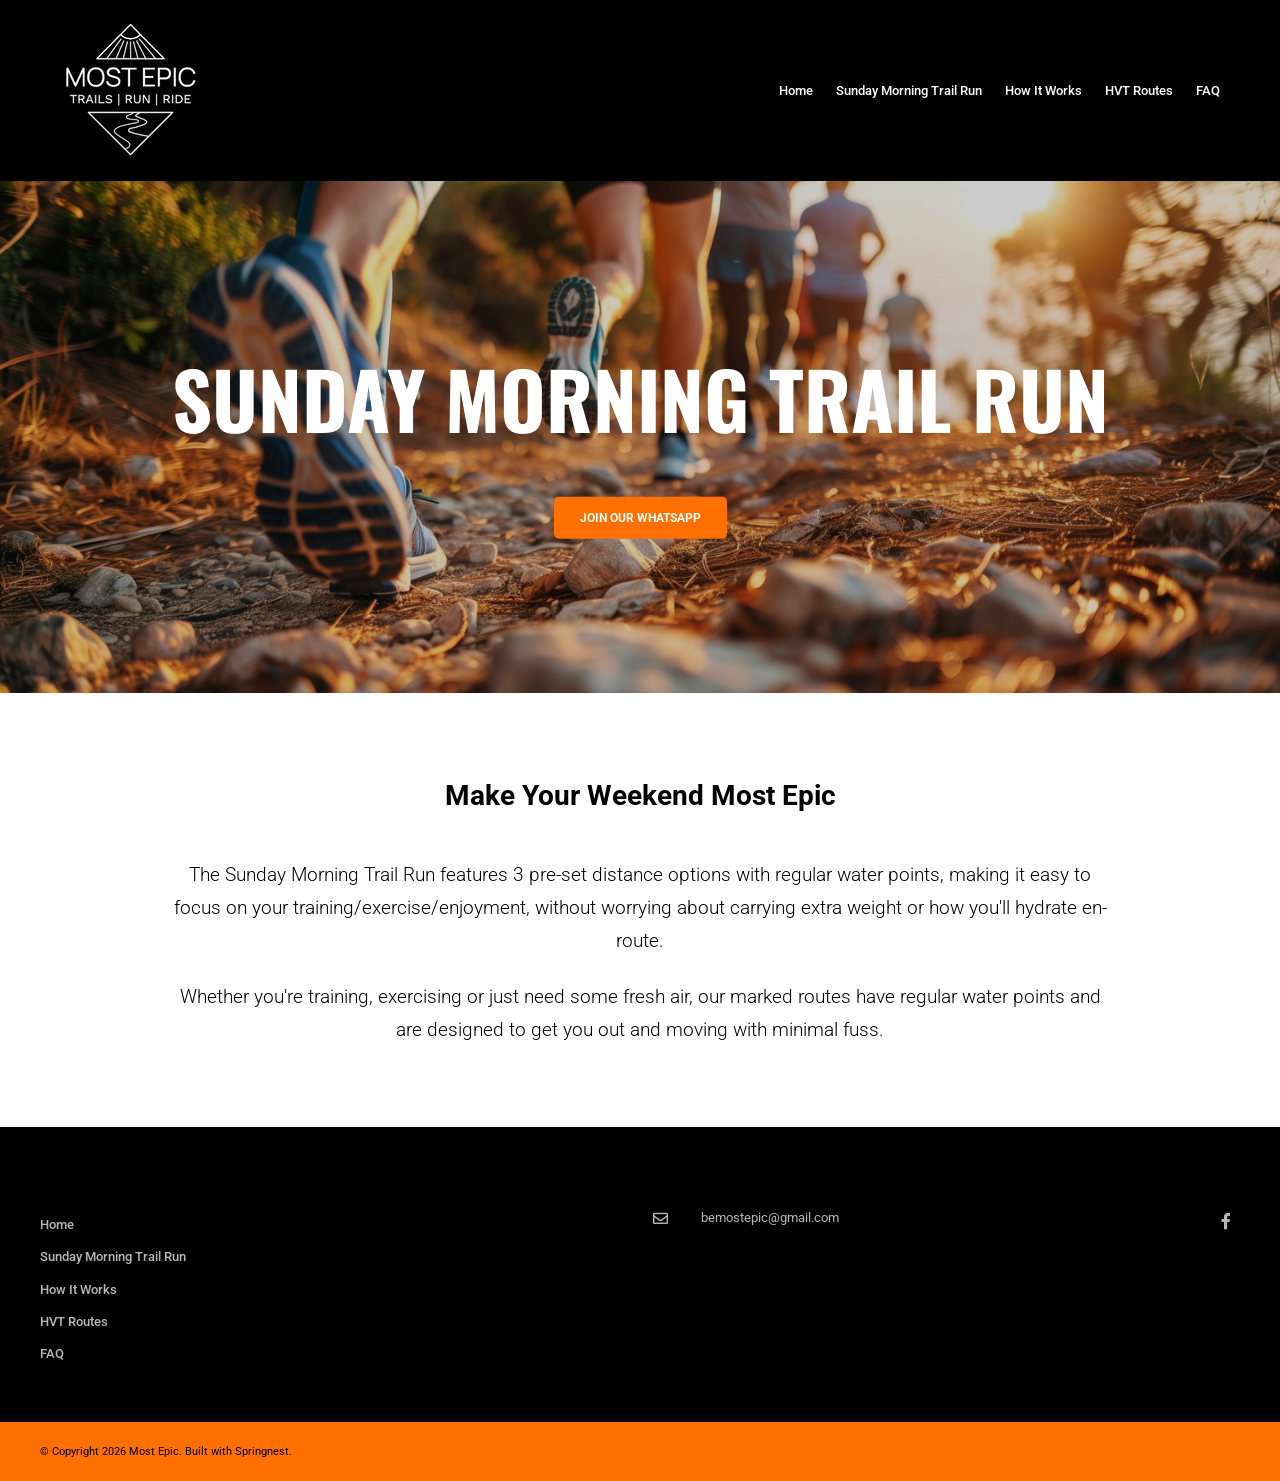
==== commit 679c7916: "Allow indexing and point canonical, og and schema URLs at mostepic.vorpal.digital Removes the noinde" ====
--- a/index.html
+++ b/index.html
@@ -19,20 +19,19 @@
 <meta content="" name="description"/>
 <meta content="width=device-width, initial-scale=1" name="viewport"/>
 <meta content="telephone=no" name="format-detection"/>
-<meta content="noindex" name="robots"/>
-<link href="https://mostepic.springnest.com/" rel="canonical"/>
-<script type="application/ld+json">{"@context":"https://schema.org","@graph":[{"@type":"LocalBusiness","@id":"https://mostepic.springnest.com/#organization","name":"Most Epic","url":"https://mostepic.springnest.com/","logo":"https://mostepic.springnest.com/media/img/1kn/logod72bd38.png","image":["https://b-cdn.springnest.com/media/img/1kn/adobestock_8260594422545767.jpeg?aspect_ratio=1500%3A600\u0026width=1500"],"geo":{"@type":"GeoCoordinates","latitude":-25.781688,"longitude":28.388683},"email":"bemostepic@gmail.com","sameAs":["https://www.facebook.com/profile.php?id=61579419755031"],"potentialAction":{"@type":"ReserveAction","target":{"@type":"EntryPoint","urlTemplate":"https://chat.whatsapp.com/KJSJ4vc2d5w1RvkFvCfgeq?mode=gi_t"}}},{"@type":"WebSite","@id":"https://mostepic.springnest.com/#website","name":"Most Epic","url":"https://mostepic.springnest.com/","publisher":{"@id":"https://mostepic.springnest.com/#organization"}},{"@type":"WebPage","@id":"https://mostepic.springnest.com/#webpage","url":"https://mostepic.springnest.com/","name":"Home","isPartOf":{"@id":"https://mostepic.springnest.com/#website"}}]}</script>
+<link href="https://mostepic.vorpal.digital/" rel="canonical"/>
+<script type="application/ld+json">{"@context":"https://schema.org","@graph":[{"@type":"LocalBusiness","@id":"https://mostepic.vorpal.digital/#organization","name":"Most Epic","url":"https://mostepic.vorpal.digital/","logo":"https://mostepic.vorpal.digital/assets/b-cdn.springnest.com/media/img/1kn/logod72bd38-aea7945cd2.png","image":["https://mostepic.vorpal.digital/assets/b-cdn.springnest.com/media/img/1kn/adobestock_8260594422545767-7643c57fca.jpeg"],"geo":{"@type":"GeoCoordinates","latitude":-25.781688,"longitude":28.388683},"email":"bemostepic@gmail.com","sameAs":["https://www.facebook.com/profile.php?id=61579419755031"],"potentialAction":{"@type":"ReserveAction","target":{"@type":"EntryPoint","urlTemplate":"https://chat.whatsapp.com/KJSJ4vc2d5w1RvkFvCfgeq?mode=gi_t"}}},{"@type":"WebSite","@id":"https://mostepic.vorpal.digital/#website","name":"Most Epic","url":"https://mostepic.vorpal.digital/","publisher":{"@id":"https://mostepic.vorpal.digital/#organization"}},{"@type":"WebPage","@id":"https://mostepic.vorpal.digital/#webpage","url":"https://mostepic.vorpal.digital/","name":"Home","isPartOf":{"@id":"https://mostepic.vorpal.digital/#website"}}]}</script>
 <meta content="summary_large_image" name="twitter:card"/>
 <meta content="Home - Most Epic" name="twitter:title"/>
 <meta content="" name="twitter:description"/>
-<meta content="https://mostepic.springnest.com/" property="og:url"/>
+<meta content="https://mostepic.vorpal.digital/" property="og:url"/>
 <meta content="205541306225909" property="fb:app_id"/>
 <meta content="Home - Most Epic" property="og:title"/>
 <meta content="" property="og:description"/>
 <meta content="website" property="og:type"/>
-<meta content="https://b-cdn.springnest.com/media/img/1kn/adobestock_8260594422545767.jpeg?aspect_ratio=1200%3A630&amp;width=1200" name="twitter:image"/>
-<meta content="https://b-cdn.springnest.com/media/img/1kn/adobestock_8260594422545767.jpeg?aspect_ratio=1200%3A630&amp;width=1200" property="og:image"/>
-<meta content="https://b-cdn.springnest.com/media/img/1kn/adobestock_8260594422545767.jpeg?aspect_ratio=1200%3A630&amp;width=1200" property="og:image:secure_url"/>
+<meta content="https://mostepic.vorpal.digital/assets/og-image.jpg" name="twitter:image"/>
+<meta content="https://mostepic.vorpal.digital/assets/og-image.jpg" property="og:image"/>
+<meta content="https://mostepic.vorpal.digital/assets/og-image.jpg" property="og:image:secure_url"/>
 <meta content="1200" property="og:image:width"/>
 <meta content="630" property="og:image:height"/>
 
--- a/assets/fonts.googleapis.com/css-41bc94bdaa.css
+++ b/assets/fonts.googleapis.com/css-41bc94bdaa.css
@@ -0,0 +1,62 @@
+@font-face {
+  font-family: 'Montserrat';
+  font-style: normal;
+  font-weight: 400;
+  font-display: swap;
+  src: url(../fonts.gstatic.com/s/montserrat/v31/JTUHjIg1_i6t8kCHKm4532VJOt5-QNFgpCtr6Hw5aX8.ttf) format('truetype');
+}
+@font-face {
+  font-family: 'Oswald';
+  font-style: normal;
+  font-weight: 700;
+  font-display: swap;
+  src: url(../fonts.gstatic.com/s/oswald/v57/TK3_WkUHHAIjg75cFRf3bXL8LICs1xZosUZiYA.ttf) format('truetype');
+}
+@font-face {
+  font-family: 'Roboto';
+  font-style: italic;
+  font-weight: 400;
+  font-stretch: normal;
+  font-display: swap;
+  src: url(../fonts.gstatic.com/s/roboto/v51/KFOKCnqEu92Fr1Mu53ZEC9_Vu3r1gIhOszmOClHrs6ljXfMMLoHQuAj-lg.ttf) format('truetype');
+}
+@font-face {
+  font-family: 'Roboto';
+  font-style: italic;
+  font-weight: 700;
+  font-stretch: normal;
+  font-display: swap;
+  src: url(../fonts.gstatic.com/s/roboto/v51/KFOKCnqEu92Fr1Mu53ZEC9_Vu3r1gIhOszmOClHrs6ljXfMMLmbXuAj-lg.ttf) format('truetype');
+}
+@font-face {
+  font-family: 'Roboto';
+  font-style: normal;
+  font-weight: 300;
+  font-stretch: normal;
+  font-display: swap;
+  src: url(../fonts.gstatic.com/s/roboto/v51/KFOMCnqEu92Fr1ME7kSn66aGLdTylUAMQXC89YmC2DPNWuaabVmUiA8.ttf) format('truetype');
+}
+@font-face {
+  font-family: 'Roboto';
+  font-style: normal;
+  font-weight: 400;
+  font-stretch: normal;
+  font-display: swap;
+  src: url(../fonts.gstatic.com/s/roboto/v51/KFOMCnqEu92Fr1ME7kSn66aGLdTylUAMQXC89YmC2DPNWubEbVmUiA8.ttf) format('truetype');
+}
+@font-face {
+  font-family: 'Roboto';
+  font-style: normal;
+  font-weight: 500;
+  font-stretch: normal;
+  font-display: swap;
+  src: url(../fonts.gstatic.com/s/roboto/v51/KFOMCnqEu92Fr1ME7kSn66aGLdTylUAMQXC89YmC2DPNWub2bVmUiA8.ttf) format('truetype');
+}
+@font-face {
+  font-family: 'Roboto';
+  font-style: normal;
+  font-weight: 700;
+  font-stretch: normal;
+  font-display: swap;
+  src: url(../fonts.gstatic.com/s/roboto/v51/KFOMCnqEu92Fr1ME7kSn66aGLdTylUAMQXC89YmC2DPNWuYjalmUiA8.ttf) format('truetype');
+}
